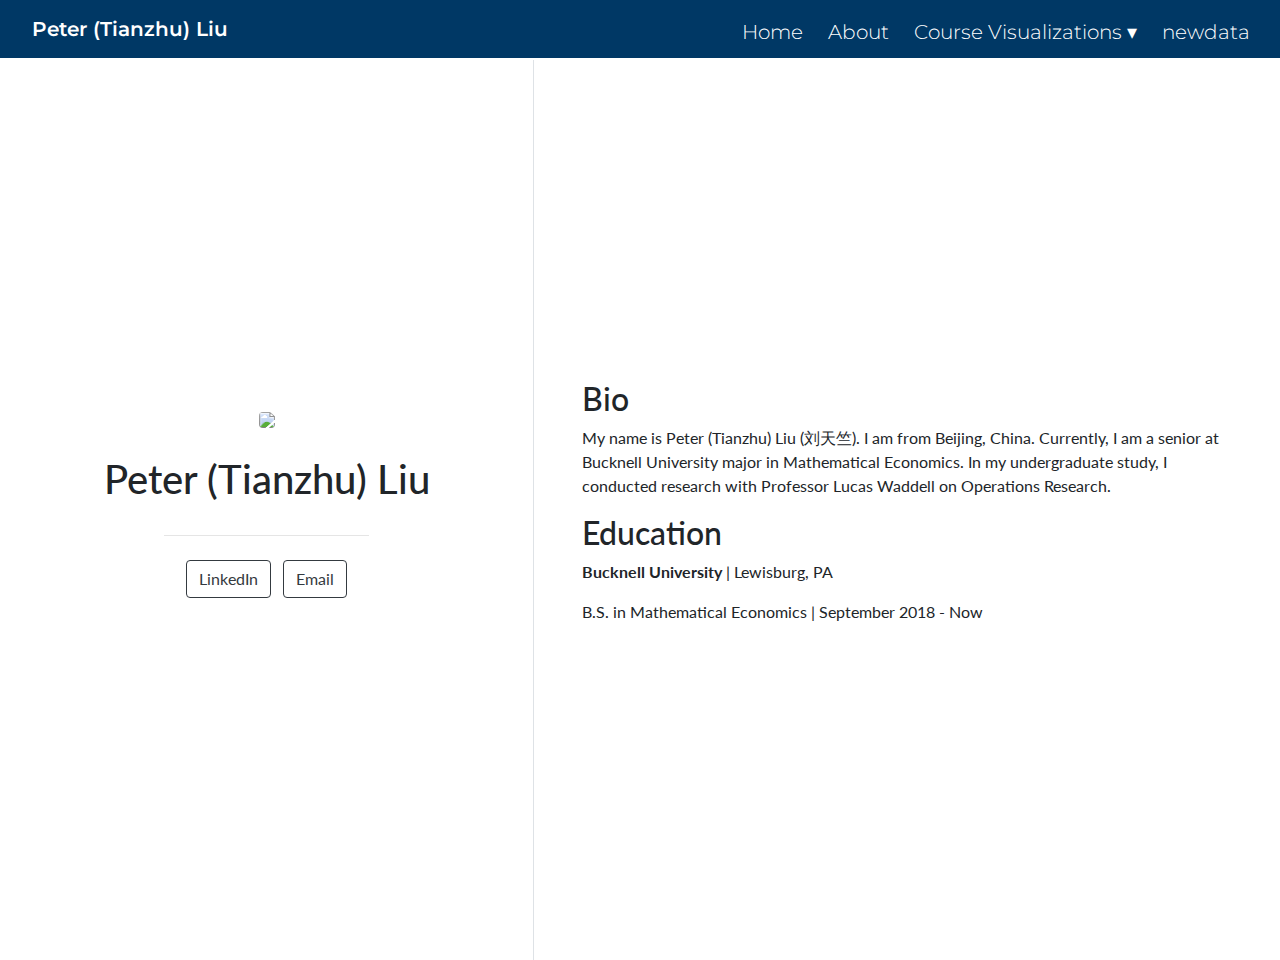
==== index.html @ 4bb6a963 "initial commit" ====
<!doctype html>
<html lang="en">
  <head>
    <!-- Required meta tags -->
    <meta charset="utf-8">
    <meta name="viewport" content="width=device-width, initial-scale=1, shrink-to-fit=no">

    <!-- Bootstrap CSS -->
    <link rel="stylesheet" href="https://stackpath.bootstrapcdn.com/bootstrap/4.5.0/css/bootstrap.min.css">

    <link href="https://fonts.googleapis.com/css2?family=Roboto+Slab&display=swap" rel="stylesheet">
    <style type="text/css">body {font-family: 'Roboto Slab', serif;}</style>

    <title>Peter (Tianzhu) Liu</title>

    
          <!--radix_placeholder_navigation_in_header-->
          <meta name="distill:offset" content=""/>

          <script type="application/javascript">

            window.headroom_prevent_pin = false;

            window.document.addEventListener("DOMContentLoaded", function (event) {

              // initialize headroom for banner
              var header = $('header').get(0);
              var headerHeight = header.offsetHeight;
              var headroom = new Headroom(header, {
                tolerance: 5,
                onPin : function() {
                  if (window.headroom_prevent_pin) {
                    window.headroom_prevent_pin = false;
                    headroom.unpin();
                  }
                }
              });
              headroom.init();
              if(window.location.hash)
                headroom.unpin();
              $(header).addClass('headroom--transition');

              // offset scroll location for banner on hash change
              // (see: https://github.com/WickyNilliams/headroom.js/issues/38)
              window.addEventListener("hashchange", function(event) {
                window.scrollTo(0, window.pageYOffset - (headerHeight + 25));
              });

              // responsive menu
              $('.distill-site-header').each(function(i, val) {
                var topnav = $(this);
                var toggle = topnav.find('.nav-toggle');
                toggle.on('click', function() {
                  topnav.toggleClass('responsive');
                });
              });

              // nav dropdowns
              $('.nav-dropbtn').click(function(e) {
                $(this).next('.nav-dropdown-content').toggleClass('nav-dropdown-active');
                $(this).parent().siblings('.nav-dropdown')
                   .children('.nav-dropdown-content').removeClass('nav-dropdown-active');
              });
              $("body").click(function(e){
                $('.nav-dropdown-content').removeClass('nav-dropdown-active');
              });
              $(".nav-dropdown").click(function(e){
                e.stopPropagation();
              });
            });
          </script>

          <style type="text/css">

          /* Theme (user-documented overrideables for nav appearance) */

          .distill-site-nav {
            color: rgba(255, 255, 255, 0.8);
            background-color: #0F2E3D;
            font-size: 15px;
            font-weight: 300;
          }

          .distill-site-nav a {
            color: inherit;
            text-decoration: none;
          }

          .distill-site-nav a:hover {
            color: white;
          }

          @media print {
            .distill-site-nav {
              display: none;
            }
          }

          .distill-site-header {

          }

          .distill-site-footer {

          }


          /* Site Header */

          .distill-site-header {
            width: 100%;
            box-sizing: border-box;
            z-index: 3;
          }

          .distill-site-header .nav-left {
            display: inline-block;
            margin-left: 8px;
          }

          @media screen and (max-width: 768px) {
            .distill-site-header .nav-left {
              margin-left: 0;
            }
          }


          .distill-site-header .nav-right {
            float: right;
            margin-right: 8px;
          }

          .distill-site-header a,
          .distill-site-header .title {
            display: inline-block;
            text-align: center;
            padding: 14px 10px 14px 10px;
          }

          .distill-site-header .title {
            font-size: 18px;
            min-width: 150px;
          }

          .distill-site-header .logo {
            padding: 0;
          }

          .distill-site-header .logo img {
            display: none;
            max-height: 20px;
            width: auto;
            margin-bottom: -4px;
          }

          .distill-site-header .nav-image img {
            max-height: 18px;
            width: auto;
            display: inline-block;
            margin-bottom: -3px;
          }



          @media screen and (min-width: 1000px) {
            .distill-site-header .logo img {
              display: inline-block;
            }
            .distill-site-header .nav-left {
              margin-left: 20px;
            }
            .distill-site-header .nav-right {
              margin-right: 20px;
            }
            .distill-site-header .title {
              padding-left: 12px;
            }
          }


          .distill-site-header .nav-toggle {
            display: none;
          }

          .nav-dropdown {
            display: inline-block;
            position: relative;
          }

          .nav-dropdown .nav-dropbtn {
            border: none;
            outline: none;
            color: rgba(255, 255, 255, 0.8);
            padding: 16px 10px;
            background-color: transparent;
            font-family: inherit;
            font-size: inherit;
            font-weight: inherit;
            margin: 0;
            margin-top: 1px;
            z-index: 2;
          }

          .nav-dropdown-content {
            display: none;
            position: absolute;
            background-color: white;
            min-width: 200px;
            border: 1px solid rgba(0,0,0,0.15);
            border-radius: 4px;
            box-shadow: 0px 8px 16px 0px rgba(0,0,0,0.1);
            z-index: 1;
            margin-top: 2px;
            white-space: nowrap;
            padding-top: 4px;
            padding-bottom: 4px;
          }

          .nav-dropdown-content hr {
            margin-top: 4px;
            margin-bottom: 4px;
            border: none;
            border-bottom: 1px solid rgba(0, 0, 0, 0.1);
          }

          .nav-dropdown-active {
            display: block;
          }

          .nav-dropdown-content a, .nav-dropdown-content .nav-dropdown-header {
            color: black;
            padding: 6px 24px;
            text-decoration: none;
            display: block;
            text-align: left;
          }

          .nav-dropdown-content .nav-dropdown-header {
            display: block;
            padding: 5px 24px;
            padding-bottom: 0;
            text-transform: uppercase;
            font-size: 14px;
            color: #999999;
            white-space: nowrap;
          }

          .nav-dropdown:hover .nav-dropbtn {
            color: white;
          }

          .nav-dropdown-content a:hover {
            background-color: #ddd;
            color: black;
          }

          .nav-right .nav-dropdown-content {
            margin-left: -45%;
            right: 0;
          }

          @media screen and (max-width: 768px) {
            .distill-site-header a, .distill-site-header .nav-dropdown  {display: none;}
            .distill-site-header a.nav-toggle {
              float: right;
              display: block;
            }
            .distill-site-header .title {
              margin-left: 0;
            }
            .distill-site-header .nav-right {
              margin-right: 0;
            }
            .distill-site-header {
              overflow: hidden;
            }
            .nav-right .nav-dropdown-content {
              margin-left: 0;
            }
          }


          @media screen and (max-width: 768px) {
            .distill-site-header.responsive {position: relative; min-height: 500px; }
            .distill-site-header.responsive a.nav-toggle {
              position: absolute;
              right: 0;
              top: 0;
            }
            .distill-site-header.responsive a,
            .distill-site-header.responsive .nav-dropdown {
              display: block;
              text-align: left;
            }
            .distill-site-header.responsive .nav-left,
            .distill-site-header.responsive .nav-right {
              width: 100%;
            }
            .distill-site-header.responsive .nav-dropdown {float: none;}
            .distill-site-header.responsive .nav-dropdown-content {position: relative;}
            .distill-site-header.responsive .nav-dropdown .nav-dropbtn {
              display: block;
              width: 100%;
              text-align: left;
            }
          }

          /* Site Footer */

          .distill-site-footer {
            width: 100%;
            overflow: hidden;
            box-sizing: border-box;
            z-index: 3;
            margin-top: 30px;
            padding-top: 30px;
            padding-bottom: 30px;
            text-align: center;
          }

          /* Headroom */

          d-title {
            padding-top: 6rem;
          }

          @media print {
            d-title {
              padding-top: 4rem;
            }
          }

          .headroom {
            z-index: 1000;
            position: fixed;
            top: 0;
            left: 0;
            right: 0;
          }

          .headroom--transition {
            transition: all .4s ease-in-out;
          }

          .headroom--unpinned {
            top: -100px;
          }

          .headroom--pinned {
            top: 0;
          }

          /* adjust viewport for navbar height */
          /* helps vertically center bootstrap (non-distill) content */
          .min-vh-100 {
            min-height: calc(100vh - 100px) !important;
          }

          </style>

          <script src="site_libs/jquery-3.6.0/jquery-3.6.0.min.js"></script>
          <link href="site_libs/font-awesome-5.1.0/css/all.css" rel="stylesheet"/>
          <link href="site_libs/font-awesome-5.1.0/css/v4-shims.css" rel="stylesheet"/>
          <script src="site_libs/headroom-0.9.4/headroom.min.js"></script>
          <script src="site_libs/autocomplete-0.37.1/autocomplete.min.js"></script>
          <script src="site_libs/fuse-6.4.1/fuse.min.js"></script>

          <script type="application/javascript">

          function getMeta(metaName) {
            var metas = document.getElementsByTagName('meta');
            for (let i = 0; i < metas.length; i++) {
              if (metas[i].getAttribute('name') === metaName) {
                return metas[i].getAttribute('content');
              }
            }
            return '';
          }

          function offsetURL(url) {
            var offset = getMeta('distill:offset');
            return offset ? offset + '/' + url : url;
          }

          function createFuseIndex() {

            // create fuse index
            var options = {
              keys: [
                { name: 'title', weight: 20 },
                { name: 'categories', weight: 15 },
                { name: 'description', weight: 10 },
                { name: 'contents', weight: 5 },
              ],
              ignoreLocation: true,
              threshold: 0
            };
            var fuse = new window.Fuse([], options);

            // fetch the main search.json
            return fetch(offsetURL('search.json'))
              .then(function(response) {
                if (response.status == 200) {
                  return response.json().then(function(json) {
                    // index main articles
                    json.articles.forEach(function(article) {
                      fuse.add(article);
                    });
                    // download collections and index their articles
                    return Promise.all(json.collections.map(function(collection) {
                      return fetch(offsetURL(collection)).then(function(response) {
                        if (response.status === 200) {
                          return response.json().then(function(articles) {
                            articles.forEach(function(article) {
                              fuse.add(article);
                            });
                          })
                        } else {
                          return Promise.reject(
                            new Error('Unexpected status from search index request: ' +
                                      response.status)
                          );
                        }
                      });
                    })).then(function() {
                      return fuse;
                    });
                  });

                } else {
                  return Promise.reject(
                    new Error('Unexpected status from search index request: ' +
                                response.status)
                  );
                }
              });
          }

          window.document.addEventListener("DOMContentLoaded", function (event) {

            // get search element (bail if we don't have one)
            var searchEl = window.document.getElementById('distill-search');
            if (!searchEl)
              return;

            createFuseIndex()
              .then(function(fuse) {

                // make search box visible
                searchEl.classList.remove('hidden');

                // initialize autocomplete
                var options = {
                  autoselect: true,
                  hint: false,
                  minLength: 2,
                };
                window.autocomplete(searchEl, options, [{
                  source: function(query, callback) {
                    const searchOptions = {
                      isCaseSensitive: false,
                      shouldSort: true,
                      minMatchCharLength: 2,
                      limit: 10,
                    };
                    var results = fuse.search(query, searchOptions);
                    callback(results
                      .map(function(result) { return result.item; })
                    );
                  },
                  templates: {
                    suggestion: function(suggestion) {
                      var img = suggestion.preview && Object.keys(suggestion.preview).length > 0
                        ? `<img src="${offsetURL(suggestion.preview)}"</img>`
                        : '';
                      var html = `
                        <div class="search-item">
                          <h3>${suggestion.title}</h3>
                          <div class="search-item-description">
                            ${suggestion.description || ''}
                          </div>
                          <div class="search-item-preview">
                            ${img}
                          </div>
                        </div>
                      `;
                      return html;
                    }
                  }
                }]).on('autocomplete:selected', function(event, suggestion) {
                  window.location.href = offsetURL(suggestion.path);
                });
                // remove inline display style on autocompleter (we want to
                // manage responsive display via css)
                $('.algolia-autocomplete').css("display", "");
              })
              .catch(function(error) {
                console.log(error);
              });

          });

          </script>

          <style type="text/css">

          .nav-search {
            font-size: x-small;
          }

          /* Algolioa Autocomplete */

          .algolia-autocomplete {
            display: inline-block;
            margin-left: 10px;
            vertical-align: sub;
            background-color: white;
            color: black;
            padding: 6px;
            padding-top: 8px;
            padding-bottom: 0;
            border-radius: 6px;
            border: 1px #0F2E3D solid;
            width: 180px;
          }


          @media screen and (max-width: 768px) {
            .distill-site-nav .algolia-autocomplete {
              display: none;
              visibility: hidden;
            }
            .distill-site-nav.responsive .algolia-autocomplete {
              display: inline-block;
              visibility: visible;
            }
            .distill-site-nav.responsive .algolia-autocomplete .aa-dropdown-menu {
              margin-left: 0;
              width: 400px;
              max-height: 400px;
            }
          }

          .algolia-autocomplete .aa-input, .algolia-autocomplete .aa-hint {
            width: 90%;
            outline: none;
            border: none;
          }

          .algolia-autocomplete .aa-hint {
            color: #999;
          }
          .algolia-autocomplete .aa-dropdown-menu {
            width: 550px;
            max-height: 70vh;
            overflow-x: visible;
            overflow-y: scroll;
            padding: 5px;
            margin-top: 3px;
            margin-left: -150px;
            background-color: #fff;
            border-radius: 5px;
            border: 1px solid #999;
            border-top: none;
          }

          .algolia-autocomplete .aa-dropdown-menu .aa-suggestion {
            cursor: pointer;
            padding: 5px 4px;
            border-bottom: 1px solid #eee;
          }

          .algolia-autocomplete .aa-dropdown-menu .aa-suggestion:last-of-type {
            border-bottom: none;
            margin-bottom: 2px;
          }

          .algolia-autocomplete .aa-dropdown-menu .aa-suggestion .search-item {
            overflow: hidden;
            font-size: 0.8em;
            line-height: 1.4em;
          }

          .algolia-autocomplete .aa-dropdown-menu .aa-suggestion .search-item h3 {
            font-size: 1rem;
            margin-block-start: 0;
            margin-block-end: 5px;
          }

          .algolia-autocomplete .aa-dropdown-menu .aa-suggestion .search-item-description {
            display: inline-block;
            overflow: hidden;
            height: 2.8em;
            width: 80%;
            margin-right: 4%;
          }

          .algolia-autocomplete .aa-dropdown-menu .aa-suggestion .search-item-preview {
            display: inline-block;
            width: 15%;
          }

          .algolia-autocomplete .aa-dropdown-menu .aa-suggestion .search-item-preview img {
            height: 3em;
            width: auto;
            display: none;
          }

          .algolia-autocomplete .aa-dropdown-menu .aa-suggestion .search-item-preview img[src] {
            display: initial;
          }

          .algolia-autocomplete .aa-dropdown-menu .aa-suggestion.aa-cursor {
            background-color: #eee;
          }
          .algolia-autocomplete .aa-dropdown-menu .aa-suggestion em {
            font-weight: bold;
            font-style: normal;
          }

          </style>


          <!--/radix_placeholder_navigation_in_header-->
          <!--radix_placeholder_site_in_header-->
          <!--/radix_placeholder_site_in_header-->
          
          <style type="text/css">
          body {
            padding-top: 60px;
          }
          </style>
          <style type="text/css">
          /* base variables */

          /* Edit the CSS properties in this file to create a custom
             Distill theme. Only edit values in the right column
             for each row; values shown are the CSS defaults.
             To return any property to the default,
             you may set its value to: unset
             All rows must end with a semi-colon.                      */

          /* Optional: embed custom fonts here with `@import`          */
          /* This must remain at the top of this file.                 */



          html {
            /*-- Main font sizes --*/
            --title-size:      50px;
            --body-size:       1.06rem;
            --code-size:       14px;
            --aside-size:      12px;
            --fig-cap-size:    13px;
            /*-- Main font colors --*/
            --title-color:     #000000;
            --header-color:    rgba(0, 0, 0, 0.8);
            --body-color:      rgba(0, 0, 0, 0.8);
            --aside-color:     rgba(0, 0, 0, 0.6);
            --fig-cap-color:   rgba(0, 0, 0, 0.6);
            /*-- Specify custom fonts ~~~ must be imported above   --*/
            --heading-font:    sans-serif;
            --mono-font:       monospace;
            --body-font:       sans-serif;
            --navbar-font:     sans-serif;  /* websites + blogs only */
          }

          /*-- ARTICLE METADATA --*/
          d-byline {
            --heading-size:    0.6rem;
            --heading-color:   rgba(0, 0, 0, 0.5);
            --body-size:       0.8rem;
            --body-color:      rgba(0, 0, 0, 0.8);
          }

          /*-- ARTICLE TABLE OF CONTENTS --*/
          .d-contents {
            --heading-size:    18px;
            --contents-size:   13px;
          }

          /*-- ARTICLE APPENDIX --*/
          d-appendix {
            --heading-size:    15px;
            --heading-color:   rgba(0, 0, 0, 0.65);
            --text-size:       0.8em;
            --text-color:      rgba(0, 0, 0, 0.5);
          }

          /*-- WEBSITE HEADER + FOOTER --*/
          /* These properties only apply to Distill sites and blogs  */

          .distill-site-header {
            --title-size:       18px;
            --text-color:       rgba(255, 255, 255, 0.8);
            --text-size:        15px;
            --hover-color:      white;
            --bkgd-color:       #0F2E3D;
          }

          .distill-site-footer {
            --text-color:       rgba(255, 255, 255, 0.8);
            --text-size:        15px;
            --hover-color:      white;
            --bkgd-color:       #0F2E3D;
          }

          /*-- Additional custom styles --*/
          /* Add any additional CSS rules below                      */
          </style>
          <style type="text/css">/* base variables */

          /* Edit the CSS properties in this file to create a custom
             Distill theme. Only edit values in the right column
             for each row; values shown are the CSS defaults.
             To return any property to the default,
             you may set its value to: unset
             All rows must end with a semi-colon.                      */

          /* Optional: embed custom fonts here with `@import`          */
          /* This must remain at the top of this file.                 */
          @import url('https://fonts.googleapis.com/css2?family=Lato');
          @import url('https://fonts.googleapis.com/css2?family=Fira+Mono');
          @import url('https://fonts.googleapis.com/css2?family=Montserrat');

          html {
            /*-- Main font sizes --*/
            --title-size:      50px;
            --body-size:       1.0rem;                     /* edited */
            --code-size:       0.9rem;                     /* edited */
            --aside-size:      12px;
            --fig-cap-size:    13px;
            /*-- Main font colors --*/
            --title-color:     #000000;
            --heading-color:   rgba(0, 0, 0, 0.8);
            --body-color:      #383838;                    /* edited */
            --aside-color:     rgba(0, 0, 0, 0.6);
            --fig-cap-color:   rgba(0, 0, 0, 0.6);
            /*-- Specify custom fonts ~~~ must be imported above   --*/
            --heading-font:    'Lato', sans-serif;         /* edited */
            --mono-font:       'Fira Mono', monospace;     /* edited */
            --body-font:       'Lato', sans-serif;         /* edited */
            --navbar-font:     'Montserrat', sans-serif;   /* edited */
          }

          /*-- ARTICLE METADATA --*/
          d-byline {
            --heading-size:    0.6rem;
            --heading-color:   rgba(0, 0, 0, 0.5);
            --body-size:       0.8rem;
            --body-color:      rgba(0, 0, 0, 0.8);
          }

          /*-- ARTICLE TABLE OF CONTENTS --*/
          .d-contents {
            --heading-size:    18px;
            --contents-size:   13px;
          }

          /*-- ARTICLE APPENDIX --*/
          d-appendix {
            --heading-size:    15px;
            --heading-color:   rgba(0, 0, 0, 0.65);
            --text-size:       0.8em;
            --text-color:      rgba(0, 0, 0, 0.5);
          }

          /*-- WEBSITE HEADER + FOOTER --*/
          /* These properties only apply to Distill sites and blogs  */

          .distill-site-header {
            --title-size:       20px;                      /* edited */
            --text-color:       #FFFFFF;                   /* edited */
            --text-size:        20px;                      /* edited */
            --hover-color:      #E87722;                   /* edited */
            --bkgd-color:       #003865;          /* edited */
          }

          .distill-site-footer {
            --text-color:       rgba(255, 255, 255, 0.8);
            --text-size:        15px;
            --hover-color:      white;
            --bkgd-color:       #0F2E3D;
          }


          /*-- Additional custom styles --*/

          .posts-list .metadata .publishedDate {
              color: rgb(249, 83, 85);
          }

          d-article p code {
            color: #383838;
            background: rgba(249, 83, 85, 0.1);
            font-weight: 400;
            font-size: 0.9em;
          }

          d-article a {
              border-bottom: 2px solid rgba(249, 83, 85, 0.4);
              text-decoration: none;
          }

          .distill-site-header .title {
              font-weight: 600; 
          }

          ul > li::marker {
            color: rgb(249, 83, 85);
          }</style>
          <style type="text/css">
          /* base style */

          /* FONT FAMILIES */

          :root {
            --heading-default: -apple-system, BlinkMacSystemFont, "Segoe UI", Roboto, Oxygen, Ubuntu, Cantarell, "Fira Sans", "Droid Sans", "Helvetica Neue", Arial, sans-serif;
            --mono-default: Consolas, Monaco, 'Andale Mono', 'Ubuntu Mono', monospace;
            --body-default: -apple-system, BlinkMacSystemFont, "Segoe UI", Roboto, Oxygen, Ubuntu, Cantarell, "Fira Sans", "Droid Sans", "Helvetica Neue", Arial, sans-serif;
          }

          body,
          .posts-list .post-preview p,
          .posts-list .description p {
            font-family: var(--body-font), var(--body-default);
          }

          h1, h2, h3, h4, h5, h6,
          .posts-list .post-preview h2,
          .posts-list .description h2 {
            font-family: var(--heading-font), var(--heading-default);
          }

          d-article div.sourceCode code,
          d-article pre code {
            font-family: var(--mono-font), var(--mono-default);
          }


          /*-- TITLE --*/
          d-title h1,
          .posts-list > h1 {
            color: var(--title-color, black);
          }

          d-title h1 {
            font-size: var(--title-size, 50px);
          }

          /*-- HEADERS --*/
          d-article h1,
          d-article h2,
          d-article h3,
          d-article h4,
          d-article h5,
          d-article h6 {
            color: var(--header-color, rgba(0, 0, 0, 0.8));
          }

          /*-- BODY --*/
          d-article > p,  /* only text inside of <p> tags */
          d-article > ul, /* lists */
          d-article > ol {
            color: var(--body-color, rgba(0, 0, 0, 0.8));
            font-size: var(--body-size, 1.06rem);
          }


          /*-- CODE --*/
          d-article div.sourceCode code,
          d-article pre code {
            font-size: var(--code-size, 14px);
          }

          /*-- ASIDE --*/
          d-article aside {
            font-size: var(--aside-size, 12px);
            color: var(--aside-color, rgba(0, 0, 0, 0.6));
          }

          /*-- FIGURE CAPTIONS --*/
          figure .caption,
          figure figcaption,
          .figure .caption {
            font-size: var(--fig-cap-size, 13px);
            color: var(--fig-cap-color, rgba(0, 0, 0, 0.6));
          }

          /*-- METADATA --*/
          d-byline h3 {
            font-size: var(--heading-size, 0.6rem);
            color: var(--heading-color, rgba(0, 0, 0, 0.5));
          }

          d-byline {
            font-size: var(--body-size, 0.8rem);
            color: var(--body-color, rgba(0, 0, 0, 0.8));
          }

          d-byline a,
          d-article d-byline a {
            color: var(--body-color, rgba(0, 0, 0, 0.8));
          }

          /*-- TABLE OF CONTENTS --*/
          .d-contents nav h3 {
            font-size: var(--heading-size, 18px);
          }

          .d-contents nav a {
            font-size: var(--contents-size, 13px);
          }

          /*-- APPENDIX --*/
          d-appendix h3 {
            font-size: var(--heading-size, 15px);
            color: var(--heading-color, rgba(0, 0, 0, 0.65));
          }

          d-appendix {
            font-size: var(--text-size, 0.8em);
            color: var(--text-color, rgba(0, 0, 0, 0.5));
          }

          d-appendix d-footnote-list a.footnote-backlink {
            color: var(--text-color, rgba(0, 0, 0, 0.5));
          }

          /*-- WEBSITE HEADER + FOOTER --*/
          .distill-site-header .title {
            font-size: var(--title-size, 18px);
            font-family: var(--navbar-font), var(--heading-default);
          }

          .distill-site-header a,
          .nav-dropdown .nav-dropbtn {
            font-family: var(--navbar-font), var(--heading-default);
          }

          .nav-dropdown .nav-dropbtn {
            color: var(--text-color, rgba(255, 255, 255, 0.8));
            font-size: var(--text-size, 15px);
          }

          .distill-site-header a:hover,
          .nav-dropdown:hover .nav-dropbtn {
            color: var(--hover-color, white);
          }

          .distill-site-header {
            font-size: var(--text-size, 15px);
            color: var(--text-color, rgba(255, 255, 255, 0.8));
            background-color: var(--bkgd-color, #0F2E3D);
          }

          .distill-site-footer {
            font-size: var(--text-size, 15px);
            color: var(--text-color, rgba(255, 255, 255, 0.8));
            background-color: var(--bkgd-color, #0F2E3D);
          }

          .distill-site-footer a:hover {
            color: var(--hover-color, white);
          }</style>
          <script src="/Library/Frameworks/R.framework/Versions/4.1/Resources/library/rmarkdown/rmd/h/pandoc/header-attrs.js"></script>
    
    
  </head>
  <body>

          <!--radix_placeholder_navigation_before_body-->
          <header class="header header--fixed" role="banner">
          <nav class="distill-site-nav distill-site-header">
          <div class="nav-left">
          <a href="index.html" class="title">Peter (Tianzhu) Liu</a>
          </div>
          <div class="nav-right">
          <a href="index.html">Home</a>
          <a href="about.html">About</a>
          <div class="nav-dropdown">
          <button class="nav-dropbtn">
          Course Visualizations
           
          <span class="down-arrow">&#x25BE;</span>
          </button>
          <div class="nav-dropdown-content">
          <a href="generativearts.html">Generative Arts</a>
          <a href="ggplotextensions.html">ggplot extensions</a>
          <a href="ShinyApp.html">Shiny App</a>
          <a href="Other.html">Miscellaneous</a>
          </div>
          </div>
          <a href="newdata.html">newdata</a>
          <a href="javascript:void(0);" class="nav-toggle">&#9776;</a>
          </div>
          </nav>
          </header>
          <!--/radix_placeholder_navigation_before_body-->
          <!--radix_placeholder_site_before_body-->
          <!--/radix_placeholder_site_before_body-->
    
    <div class="container-fluid d-none d-lg-block d-xl-block">
      <div class="d-flex row flex-row vh-100">
        <div class="d-flex flex-column col-5 align-items-center text-center align-self-center">
          <div class="mx-auto text-center">
            <div class="p-3">
              <img src="main2.png" style="height:15rem" class="rounded">
            </div>
            <div class="p-2">
              <h1>Peter (Tianzhu) Liu</h1>
            </div>
            <hr style="width:60%;"/>
            <div class="p-2">
              <div id="icon-list">
                <ul class="list-inline">
                                    <li class="list-inline-item">
                    <a href=https://linkedin.com/>
                      <button type="button" class="btn btn-outline-dark mb-2">
                        LinkedIn
                      </button>
                    </a>
                  </li>
                                    <li class="list-inline-item">
                    <a href=mailto:tl015@bucknell.com>
                      <button type="button" class="btn btn-outline-dark mb-2">
                        Email
                      </button>
                    </a>
                  </li>
                                  </ul>
              </div>
            </div>
          </div>
        </div>
        <div class="d-flex flex-column vh-100 border-left"></div>
        <div class="d-flex flex-column col px-5 align-items-center align-self-center mh-100" style="overflow-y: scroll;">
          <div class="my-5" id="content">
            <div id="bio" class="section level2">
            <h2>Bio</h2>
            <p>My name is Peter (Tianzhu) Liu (刘天竺). I am from
            Beijing, China. Currently, I am a senior at Bucknell
            University major in Mathematical Economics. In my
            undergraduate study, I conducted research with Professor
            Lucas Waddell on Operations Research.</p>
            </div>
            <div id="education" class="section level2">
            <h2>Education</h2>
            <p><strong>Bucknell University</strong> | Lewisburg, PA</p>
            <p>B.S. in Mathematical Economics | September 2018 - Now</p>
            </div>
          </div>
        </div>
      </div>
    </div>

    <div class="container-flex min-vh-100 d-block d-lg-none d-xl-none">
      <div class="d-flex flex-row justify-content-center">
        <div class="d-flex flex-col">
          <div class="mx-auto">
            <div class="p-3 mt-3 text-center">
              <img src="main2.png" style="height:15rem" class="rounded">
            </div>
            <div class="p-2 text-center">
              <h1>Peter (Tianzhu) Liu</h1>
            </div>
            <hr style="width:60%;"/>

            <div class="row justify-content-center align-items-center">
              <div class="col-8 p-1 text-center">
                <div class="list-group">
                                    <a href=https://linkedin.com/>
                    <button type="button" class="list-group-item list-group-item-action my-1 rounded">
                      LinkedIn
                    </button>
                  </a>
                                    <a href=mailto:tl015@bucknell.com>
                    <button type="button" class="list-group-item list-group-item-action my-1 rounded">
                      Email
                    </button>
                  </a>
                                  </div>
              </div>
            </div>
            <div class="p pt-4 px-5">
              <div id="bio" class="section level2">
              <h2>Bio</h2>
              <p>My name is Peter (Tianzhu) Liu (刘天竺). I am from
              Beijing, China. Currently, I am a senior at Bucknell
              University major in Mathematical Economics. In my
              undergraduate study, I conducted research with Professor
              Lucas Waddell on Operations Research.</p>
              </div>
              <div id="education" class="section level2">
              <h2>Education</h2>
              <p><strong>Bucknell University</strong> | Lewisburg,
              PA</p>
              <p>B.S. in Mathematical Economics | September 2018 -
              Now</p>
              </div>
            </div>
        </div>
      </div>
    </div>

    <!-- Optional JavaScript -->
    <!-- jQuery first, then Popper.js, then Bootstrap JS -->
    <script src="https://code.jquery.com/jquery-3.5.1.slim.min.js" integrity="sha384-DfXdz2htPH0lsSSs5nCTpuj/zy4C+OGpamoFVy38MVBnE+IbbVYUew+OrCXaRkfj" crossorigin="anonymous"></script>
    <script src="https://cdn.jsdelivr.net/npm/popper.js@1.16.0/dist/umd/popper.min.js" integrity="sha384-Q6E9RHvbIyZFJoft+2mJbHaEWldlvI9IOYy5n3zV9zzTtmI3UksdQRVvoxMfooAo" crossorigin="anonymous"></script>
    <script src="https://stackpath.bootstrapcdn.com/bootstrap/4.5.0/js/bootstrap.min.js" integrity="sha384-OgVRvuATP1z7JjHLkuOU7Xw704+h835Lr+6QL9UvYjZE3Ipu6Tp75j7Bh/kR0JKI" crossorigin="anonymous"></script>

      <!--radix_placeholder_site_after_body-->
      <!--/radix_placeholder_site_after_body-->
      <!--radix_placeholder_navigation_after_body-->
      <!--/radix_placeholder_navigation_after_body-->
  
  </body>
</html>
---- site_libs/font-awesome-5.1.0/css/all.css ----
/*!
 * Font Awesome Free 5.1.0 by @fontawesome - https://fontawesome.com
 * License - https://fontawesome.com/license (Icons: CC BY 4.0, Fonts: SIL OFL 1.1, Code: MIT License)
 */
.fa,.fab,.fal,.far,.fas{-moz-osx-font-smoothing:grayscale;-webkit-font-smoothing:antialiased;display:inline-block;font-style:normal;font-variant:normal;text-rendering:auto;line-height:1}.fa-lg{font-size:1.33333em;line-height:.75em;vertical-align:-.0667em}.fa-xs{font-size:.75em}.fa-sm{font-size:.875em}.fa-1x{font-size:1em}.fa-2x{font-size:2em}.fa-3x{font-size:3em}.fa-4x{font-size:4em}.fa-5x{font-size:5em}.fa-6x{font-size:6em}.fa-7x{font-size:7em}.fa-8x{font-size:8em}.fa-9x{font-size:9em}.fa-10x{font-size:10em}.fa-fw{text-align:center;width:1.25em}.fa-ul{list-style-type:none;margin-left:2.5em;padding-left:0}.fa-ul>li{position:relative}.fa-li{left:-2em;position:absolute;text-align:center;width:2em;line-height:inherit}.fa-border{border:.08em solid #eee;border-radius:.1em;padding:.2em .25em .15em}.fa-pull-left{float:left}.fa-pull-right{float:right}.fa.fa-pull-left,.fab.fa-pull-left,.fal.fa-pull-left,.far.fa-pull-left,.fas.fa-pull-left{margin-right:.3em}.fa.fa-pull-right,.fab.fa-pull-right,.fal.fa-pull-right,.far.fa-pull-right,.fas.fa-pull-right{margin-left:.3em}.fa-spin{animation:a 2s infinite linear}.fa-pulse{animation:a 1s infinite steps(8)}@keyframes a{0%{transform:rotate(0deg)}to{transform:rotate(1turn)}}.fa-rotate-90{-ms-filter:"progid:DXImageTransform.Microsoft.BasicImage(rotation=1)";transform:rotate(90deg)}.fa-rotate-180{-ms-filter:"progid:DXImageTransform.Microsoft.BasicImage(rotation=2)";transform:rotate(180deg)}.fa-rotate-270{-ms-filter:"progid:DXImageTransform.Microsoft.BasicImage(rotation=3)";transform:rotate(270deg)}.fa-flip-horizontal{-ms-filter:"progid:DXImageTransform.Microsoft.BasicImage(rotation=0, mirror=1)";transform:scaleX(-1)}.fa-flip-vertical{transform:scaleY(-1)}.fa-flip-horizontal.fa-flip-vertical,.fa-flip-vertical{-ms-filter:"progid:DXImageTransform.Microsoft.BasicImage(rotation=2, mirror=1)"}.fa-flip-horizontal.fa-flip-vertical{transform:scale(-1)}:root .fa-flip-horizontal,:root .fa-flip-vertical,:root .fa-rotate-90,:root .fa-rotate-180,:root .fa-rotate-270{-webkit-filter:none;filter:none}.fa-stack{display:inline-block;height:2em;line-height:2em;position:relative;vertical-align:middle;width:2em}.fa-stack-1x,.fa-stack-2x{left:0;position:absolute;text-align:center;width:100%}.fa-stack-1x{line-height:inherit}.fa-stack-2x{font-size:2em}.fa-inverse{color:#fff}.fa-500px:before{content:"\f26e"}.fa-accessible-icon:before{content:"\f368"}.fa-accusoft:before{content:"\f369"}.fa-address-book:before{content:"\f2b9"}.fa-address-card:before{content:"\f2bb"}.fa-adjust:before{content:"\f042"}.fa-adn:before{content:"\f170"}.fa-adversal:before{content:"\f36a"}.fa-affiliatetheme:before{content:"\f36b"}.fa-algolia:before{content:"\f36c"}.fa-align-center:before{content:"\f037"}.fa-align-justify:before{content:"\f039"}.fa-align-left:before{content:"\f036"}.fa-align-right:before{content:"\f038"}.fa-allergies:before{content:"\f461"}.fa-amazon:before{content:"\f270"}.fa-amazon-pay:before{content:"\f42c"}.fa-ambulance:before{content:"\f0f9"}.fa-american-sign-language-interpreting:before{content:"\f2a3"}.fa-amilia:before{content:"\f36d"}.fa-anchor:before{content:"\f13d"}.fa-android:before{content:"\f17b"}.fa-angellist:before{content:"\f209"}.fa-angle-double-down:before{content:"\f103"}.fa-angle-double-left:before{content:"\f100"}.fa-angle-double-right:before{content:"\f101"}.fa-angle-double-up:before{content:"\f102"}.fa-angle-down:before{content:"\f107"}.fa-angle-left:before{content:"\f104"}.fa-angle-right:before{content:"\f105"}.fa-angle-up:before{content:"\f106"}.fa-angry:before{content:"\f556"}.fa-angrycreative:before{content:"\f36e"}.fa-angular:before{content:"\f420"}.fa-app-store:before{content:"\f36f"}.fa-app-store-ios:before{content:"\f370"}.fa-apper:before{content:"\f371"}.fa-apple:before{content:"\f179"}.fa-apple-pay:before{content:"\f415"}.fa-archive:before{content:"\f187"}.fa-archway:before{content:"\f557"}.fa-arrow-alt-circle-down:before{content:"\f358"}.fa-arrow-alt-circle-left:before{content:"\f359"}.fa-arrow-alt-circle-right:before{content:"\f35a"}.fa-arrow-alt-circle-up:before{content:"\f35b"}.fa-arrow-circle-down:before{content:"\f0ab"}.fa-arrow-circle-left:before{content:"\f0a8"}.fa-arrow-circle-right:before{content:"\f0a9"}.fa-arrow-circle-up:before{content:"\f0aa"}.fa-arrow-down:before{content:"\f063"}.fa-arrow-left:before{content:"\f060"}.fa-arrow-right:before{content:"\f061"}.fa-arrow-up:before{content:"\f062"}.fa-arrows-alt:before{content:"\f0b2"}.fa-arrows-alt-h:before{content:"\f337"}.fa-arrows-alt-v:before{content:"\f338"}.fa-assistive-listening-systems:before{content:"\f2a2"}.fa-asterisk:before{content:"\f069"}.fa-asymmetrik:before{content:"\f372"}.fa-at:before{content:"\f1fa"}.fa-atlas:before{content:"\f558"}.fa-audible:before{content:"\f373"}.fa-audio-description:before{content:"\f29e"}.fa-autoprefixer:before{content:"\f41c"}.fa-avianex:before{content:"\f374"}.fa-aviato:before{content:"\f421"}.fa-award:before{content:"\f559"}.fa-aws:before{content:"\f375"}.fa-backspace:before{content:"\f55a"}.fa-backward:before{content:"\f04a"}.fa-balance-scale:before{content:"\f24e"}.fa-ban:before{content:"\f05e"}.fa-band-aid:before{content:"\f462"}.fa-bandcamp:before{content:"\f2d5"}.fa-barcode:before{content:"\f02a"}.fa-bars:before{content:"\f0c9"}.fa-baseball-ball:before{content:"\f433"}.fa-basketball-ball:before{content:"\f434"}.fa-bath:before{content:"\f2cd"}.fa-battery-empty:before{content:"\f244"}.fa-battery-full:before{content:"\f240"}.fa-battery-half:before{content:"\f242"}.fa-battery-quarter:before{content:"\f243"}.fa-battery-three-quarters:before{content:"\f241"}.fa-bed:before{content:"\f236"}.fa-beer:before{content:"\f0fc"}.fa-behance:before{content:"\f1b4"}.fa-behance-square:before{content:"\f1b5"}.fa-bell:before{content:"\f0f3"}.fa-bell-slash:before{content:"\f1f6"}.fa-bezier-curve:before{content:"\f55b"}.fa-bicycle:before{content:"\f206"}.fa-bimobject:before{content:"\f378"}.fa-binoculars:before{content:"\f1e5"}.fa-birthday-cake:before{content:"\f1fd"}.fa-bitbucket:before{content:"\f171"}.fa-bitcoin:before{content:"\f379"}.fa-bity:before{content:"\f37a"}.fa-black-tie:before{content:"\f27e"}.fa-blackberry:before{content:"\f37b"}.fa-blender:before{content:"\f517"}.fa-blind:before{content:"\f29d"}.fa-blogger:before{content:"\f37c"}.fa-blogger-b:before{content:"\f37d"}.fa-bluetooth:before{content:"\f293"}.fa-bluetooth-b:before{content:"\f294"}.fa-bold:before{content:"\f032"}.fa-bolt:before{content:"\f0e7"}.fa-bomb:before{content:"\f1e2"}.fa-bong:before{content:"\f55c"}.fa-book:before{content:"\f02d"}.fa-book-open:before{content:"\f518"}.fa-bookmark:before{content:"\f02e"}.fa-bowling-ball:before{content:"\f436"}.fa-box:before{content:"\f466"}.fa-box-open:before{content:"\f49e"}.fa-boxes:before{content:"\f468"}.fa-braille:before{content:"\f2a1"}.fa-briefcase:before{content:"\f0b1"}.fa-briefcase-medical:before{content:"\f469"}.fa-broadcast-tower:before{content:"\f519"}.fa-broom:before{content:"\f51a"}.fa-brush:before{content:"\f55d"}.fa-btc:before{content:"\f15a"}.fa-bug:before{content:"\f188"}.fa-building:before{content:"\f1ad"}.fa-bullhorn:before{content:"\f0a1"}.fa-bullseye:before{content:"\f140"}.fa-burn:before{content:"\f46a"}.fa-buromobelexperte:before{content:"\f37f"}.fa-bus:before{content:"\f207"}.fa-bus-alt:before{content:"\f55e"}.fa-buysellads:before{content:"\f20d"}.fa-calculator:before{content:"\f1ec"}.fa-calendar:before{content:"\f133"}.fa-calendar-alt:before{content:"\f073"}.fa-calendar-check:before{content:"\f274"}.fa-calendar-minus:before{content:"\f272"}.fa-calendar-plus:before{content:"\f271"}.fa-calendar-times:before{content:"\f273"}.fa-camera:before{content:"\f030"}.fa-camera-retro:before{content:"\f083"}.fa-cannabis:before{content:"\f55f"}.fa-capsules:before{content:"\f46b"}.fa-car:before{content:"\f1b9"}.fa-caret-down:before{content:"\f0d7"}.fa-caret-left:before{content:"\f0d9"}.fa-caret-right:before{content:"\f0da"}.fa-caret-square-down:before{content:"\f150"}.fa-caret-square-left:before{content:"\f191"}.fa-caret-square-right:before{content:"\f152"}.fa-caret-square-up:before{content:"\f151"}.fa-caret-up:before{content:"\f0d8"}.fa-cart-arrow-down:before{content:"\f218"}.fa-cart-plus:before{content:"\f217"}.fa-cc-amazon-pay:before{content:"\f42d"}.fa-cc-amex:before{content:"\f1f3"}.fa-cc-apple-pay:before{content:"\f416"}.fa-cc-diners-club:before{content:"\f24c"}.fa-cc-discover:before{content:"\f1f2"}.fa-cc-jcb:before{content:"\f24b"}.fa-cc-mastercard:before{content:"\f1f1"}.fa-cc-paypal:before{content:"\f1f4"}.fa-cc-stripe:before{content:"\f1f5"}.fa-cc-visa:before{content:"\f1f0"}.fa-centercode:before{content:"\f380"}.fa-certificate:before{content:"\f0a3"}.fa-chalkboard:before{content:"\f51b"}.fa-chalkboard-teacher:before{content:"\f51c"}.fa-chart-area:before{content:"\f1fe"}.fa-chart-bar:before{content:"\f080"}.fa-chart-line:before{content:"\f201"}.fa-chart-pie:before{content:"\f200"}.fa-check:before{content:"\f00c"}.fa-check-circle:before{content:"\f058"}.fa-check-double:before{content:"\f560"}.fa-check-square:before{content:"\f14a"}.fa-chess:before{content:"\f439"}.fa-chess-bishop:before{content:"\f43a"}.fa-chess-board:before{content:"\f43c"}.fa-chess-king:before{content:"\f43f"}.fa-chess-knight:before{content:"\f441"}.fa-chess-pawn:before{content:"\f443"}.fa-chess-queen:before{content:"\f445"}.fa-chess-rook:before{content:"\f447"}.fa-chevron-circle-down:before{content:"\f13a"}.fa-chevron-circle-left:before{content:"\f137"}.fa-chevron-circle-right:before{content:"\f138"}.fa-chevron-circle-up:before{content:"\f139"}.fa-chevron-down:before{content:"\f078"}.fa-chevron-left:before{content:"\f053"}.fa-chevron-right:before{content:"\f054"}.fa-chevron-up:before{content:"\f077"}.fa-child:before{content:"\f1ae"}.fa-chrome:before{content:"\f268"}.fa-church:before{content:"\f51d"}.fa-circle:before{content:"\f111"}.fa-circle-notch:before{content:"\f1ce"}.fa-clipboard:before{content:"\f328"}.fa-clipboard-check:before{content:"\f46c"}.fa-clipboard-list:before{content:"\f46d"}.fa-clock:before{content:"\f017"}.fa-clone:before{content:"\f24d"}.fa-closed-captioning:before{content:"\f20a"}.fa-cloud:before{content:"\f0c2"}.fa-cloud-download-alt:before{content:"\f381"}.fa-cloud-upload-alt:before{content:"\f382"}.fa-cloudscale:before{content:"\f383"}.fa-cloudsmith:before{content:"\f384"}.fa-cloudversify:before{content:"\f385"}.fa-cocktail:before{content:"\f561"}.fa-code:before{content:"\f121"}.fa-code-branch:before{content:"\f126"}.fa-codepen:before{content:"\f1cb"}.fa-codiepie:before{content:"\f284"}.fa-coffee:before{content:"\f0f4"}.fa-cog:before{content:"\f013"}.fa-cogs:before{content:"\f085"}.fa-coins:before{content:"\f51e"}.fa-columns:before{content:"\f0db"}.fa-comment:before{content:"\f075"}.fa-comment-alt:before{content:"\f27a"}.fa-comment-dots:before{content:"\f4ad"}.fa-comment-slash:before{content:"\f4b3"}.fa-comments:before{content:"\f086"}.fa-compact-disc:before{content:"\f51f"}.fa-compass:before{content:"\f14e"}.fa-compress:before{content:"\f066"}.fa-concierge-bell:before{content:"\f562"}.fa-connectdevelop:before{content:"\f20e"}.fa-contao:before{content:"\f26d"}.fa-cookie:before{content:"\f563"}.fa-cookie-bite:before{content:"\f564"}.fa-copy:before{content:"\f0c5"}.fa-copyright:before{content:"\f1f9"}.fa-couch:before{content:"\f4b8"}.fa-cpanel:before{content:"\f388"}.fa-creative-commons:before{content:"\f25e"}.fa-creative-commons-by:before{content:"\f4e7"}.fa-creative-commons-nc:before{content:"\f4e8"}.fa-creative-commons-nc-eu:before{content:"\f4e9"}.fa-creative-commons-nc-jp:before{content:"\f4ea"}.fa-creative-commons-nd:before{content:"\f4eb"}.fa-creative-commons-pd:before{content:"\f4ec"}.fa-creative-commons-pd-alt:before{content:"\f4ed"}.fa-creative-commons-remix:before{content:"\f4ee"}.fa-creative-commons-sa:before{content:"\f4ef"}.fa-creative-commons-sampling:before{content:"\f4f0"}.fa-creative-commons-sampling-plus:before{content:"\f4f1"}.fa-creative-commons-share:before{content:"\f4f2"}.fa-credit-card:before{content:"\f09d"}.fa-crop:before{content:"\f125"}.fa-crop-alt:before{content:"\f565"}.fa-crosshairs:before{content:"\f05b"}.fa-crow:before{content:"\f520"}.fa-crown:before{content:"\f521"}.fa-css3:before{content:"\f13c"}.fa-css3-alt:before{content:"\f38b"}.fa-cube:before{content:"\f1b2"}.fa-cubes:before{content:"\f1b3"}.fa-cut:before{content:"\f0c4"}.fa-cuttlefish:before{content:"\f38c"}.fa-d-and-d:before{content:"\f38d"}.fa-dashcube:before{content:"\f210"}.fa-database:before{content:"\f1c0"}.fa-deaf:before{content:"\f2a4"}.fa-delicious:before{content:"\f1a5"}.fa-deploydog:before{content:"\f38e"}.fa-deskpro:before{content:"\f38f"}.fa-desktop:before{content:"\f108"}.fa-deviantart:before{content:"\f1bd"}.fa-diagnoses:before{content:"\f470"}.fa-dice:before{content:"\f522"}.fa-dice-five:before{content:"\f523"}.fa-dice-four:before{content:"\f524"}.fa-dice-one:before{content:"\f525"}.fa-dice-six:before{content:"\f526"}.fa-dice-three:before{content:"\f527"}.fa-dice-two:before{content:"\f528"}.fa-digg:before{content:"\f1a6"}.fa-digital-ocean:before{content:"\f391"}.fa-digital-tachograph:before{content:"\f566"}.fa-discord:before{content:"\f392"}.fa-discourse:before{content:"\f393"}.fa-divide:before{content:"\f529"}.fa-dizzy:before{content:"\f567"}.fa-dna:before{content:"\f471"}.fa-dochub:before{content:"\f394"}.fa-docker:before{content:"\f395"}.fa-dollar-sign:before{content:"\f155"}.fa-dolly:before{content:"\f472"}.fa-dolly-flatbed:before{content:"\f474"}.fa-donate:before{content:"\f4b9"}.fa-door-closed:before{content:"\f52a"}.fa-door-open:before{content:"\f52b"}.fa-dot-circle:before{content:"\f192"}.fa-dove:before{content:"\f4ba"}.fa-download:before{content:"\f019"}.fa-draft2digital:before{content:"\f396"}.fa-drafting-compass:before{content:"\f568"}.fa-dribbble:before{content:"\f17d"}.fa-dribbble-square:before{content:"\f397"}.fa-dropbox:before{content:"\f16b"}.fa-drum:before{content:"\f569"}.fa-drum-steelpan:before{content:"\f56a"}.fa-drupal:before{content:"\f1a9"}.fa-dumbbell:before{content:"\f44b"}.fa-dyalog:before{content:"\f399"}.fa-earlybirds:before{content:"\f39a"}.fa-ebay:before{content:"\f4f4"}.fa-edge:before{content:"\f282"}.fa-edit:before{content:"\f044"}.fa-eject:before{content:"\f052"}.fa-elementor:before{content:"\f430"}.fa-ellipsis-h:before{content:"\f141"}.fa-ellipsis-v:before{content:"\f142"}.fa-ember:before{content:"\f423"}.fa-empire:before{content:"\f1d1"}.fa-envelope:before{content:"\f0e0"}.fa-envelope-open:before{content:"\f2b6"}.fa-envelope-square:before{content:"\f199"}.fa-envira:before{content:"\f299"}.fa-equals:before{content:"\f52c"}.fa-eraser:before{content:"\f12d"}.fa-erlang:before{content:"\f39d"}.fa-ethereum:before{content:"\f42e"}.fa-etsy:before{content:"\f2d7"}.fa-euro-sign:before{content:"\f153"}.fa-exchange-alt:before{content:"\f362"}.fa-exclamation:before{content:"\f12a"}.fa-exclamation-circle:before{content:"\f06a"}.fa-exclamation-triangle:before{content:"\f071"}.fa-expand:before{content:"\f065"}.fa-expand-arrows-alt:before{content:"\f31e"}.fa-expeditedssl:before{content:"\f23e"}.fa-external-link-alt:before{content:"\f35d"}.fa-external-link-square-alt:before{content:"\f360"}.fa-eye:before{content:"\f06e"}.fa-eye-dropper:before{content:"\f1fb"}.fa-eye-slash:before{content:"\f070"}.fa-facebook:before{content:"\f09a"}.fa-facebook-f:before{content:"\f39e"}.fa-facebook-messenger:before{content:"\f39f"}.fa-facebook-square:before{content:"\f082"}.fa-fast-backward:before{content:"\f049"}.fa-fast-forward:before{content:"\f050"}.fa-fax:before{content:"\f1ac"}.fa-feather:before{content:"\f52d"}.fa-feather-alt:before{content:"\f56b"}.fa-female:before{content:"\f182"}.fa-fighter-jet:before{content:"\f0fb"}.fa-file:before{content:"\f15b"}.fa-file-alt:before{content:"\f15c"}.fa-file-archive:before{content:"\f1c6"}.fa-file-audio:before{content:"\f1c7"}.fa-file-code:before{content:"\f1c9"}.fa-file-contract:before{content:"\f56c"}.fa-file-download:before{content:"\f56d"}.fa-file-excel:before{content:"\f1c3"}.fa-file-export:before{content:"\f56e"}.fa-file-image:before{content:"\f1c5"}.fa-file-import:before{content:"\f56f"}.fa-file-invoice:before{content:"\f570"}.fa-file-invoice-dollar:before{content:"\f571"}.fa-file-medical:before{content:"\f477"}.fa-file-medical-alt:before{content:"\f478"}.fa-file-pdf:before{content:"\f1c1"}.fa-file-powerpoint:before{content:"\f1c4"}.fa-file-prescription:before{content:"\f572"}.fa-file-signature:before{content:"\f573"}.fa-file-upload:before{content:"\f574"}.fa-file-video:before{content:"\f1c8"}.fa-file-word:before{content:"\f1c2"}.fa-fill:before{content:"\f575"}.fa-fill-drip:before{content:"\f576"}.fa-film:before{content:"\f008"}.fa-filter:before{content:"\f0b0"}.fa-fingerprint:before{content:"\f577"}.fa-fire:before{content:"\f06d"}.fa-fire-extinguisher:before{content:"\f134"}.fa-firefox:before{content:"\f269"}.fa-first-aid:before{content:"\f479"}.fa-first-order:before{content:"\f2b0"}.fa-first-order-alt:before{content:"\f50a"}.fa-firstdraft:before{content:"\f3a1"}.fa-fish:before{content:"\f578"}.fa-flag:before{content:"\f024"}.fa-flag-checkered:before{content:"\f11e"}.fa-flask:before{content:"\f0c3"}.fa-flickr:before{content:"\f16e"}.fa-flipboard:before{content:"\f44d"}.fa-flushed:before{content:"\f579"}.fa-fly:before{content:"\f417"}.fa-folder:before{content:"\f07b"}.fa-folder-open:before{content:"\f07c"}.fa-font:before{content:"\f031"}.fa-font-awesome:before{content:"\f2b4"}.fa-font-awesome-alt:before{content:"\f35c"}.fa-font-awesome-flag:before{content:"\f425"}.fa-font-awesome-logo-full:before{content:"\f4e6"}.fa-fonticons:before{content:"\f280"}.fa-fonticons-fi:before{content:"\f3a2"}.fa-football-ball:before{content:"\f44e"}.fa-fort-awesome:before{content:"\f286"}.fa-fort-awesome-alt:before{content:"\f3a3"}.fa-forumbee:before{content:"\f211"}.fa-forward:before{content:"\f04e"}.fa-foursquare:before{content:"\f180"}.fa-free-code-camp:before{content:"\f2c5"}.fa-freebsd:before{content:"\f3a4"}.fa-frog:before{content:"\f52e"}.fa-frown:before{content:"\f119"}.fa-frown-open:before{content:"\f57a"}.fa-fulcrum:before{content:"\f50b"}.fa-futbol:before{content:"\f1e3"}.fa-galactic-republic:before{content:"\f50c"}.fa-galactic-senate:before{content:"\f50d"}.fa-gamepad:before{content:"\f11b"}.fa-gas-pump:before{content:"\f52f"}.fa-gavel:before{content:"\f0e3"}.fa-gem:before{content:"\f3a5"}.fa-genderless:before{content:"\f22d"}.fa-get-pocket:before{content:"\f265"}.fa-gg:before{content:"\f260"}.fa-gg-circle:before{content:"\f261"}.fa-gift:before{content:"\f06b"}.fa-git:before{content:"\f1d3"}.fa-git-square:before{content:"\f1d2"}.fa-github:before{content:"\f09b"}.fa-github-alt:before{content:"\f113"}.fa-github-square:before{content:"\f092"}.fa-gitkraken:before{content:"\f3a6"}.fa-gitlab:before{content:"\f296"}.fa-gitter:before{content:"\f426"}.fa-glass-martini:before{content:"\f000"}.fa-glass-martini-alt:before{content:"\f57b"}.fa-glasses:before{content:"\f530"}.fa-glide:before{content:"\f2a5"}.fa-glide-g:before{content:"\f2a6"}.fa-globe:before{content:"\f0ac"}.fa-globe-africa:before{content:"\f57c"}.fa-globe-americas:before{content:"\f57d"}.fa-globe-asia:before{content:"\f57e"}.fa-gofore:before{content:"\f3a7"}.fa-golf-ball:before{content:"\f450"}.fa-goodreads:before{content:"\f3a8"}.fa-goodreads-g:before{content:"\f3a9"}.fa-google:before{content:"\f1a0"}.fa-google-drive:before{content:"\f3aa"}.fa-google-play:before{content:"\f3ab"}.fa-google-plus:before{content:"\f2b3"}.fa-google-plus-g:before{content:"\f0d5"}.fa-google-plus-square:before{content:"\f0d4"}.fa-google-wallet:before{content:"\f1ee"}.fa-graduation-cap:before{content:"\f19d"}.fa-gratipay:before{content:"\f184"}.fa-grav:before{content:"\f2d6"}.fa-greater-than:before{content:"\f531"}.fa-greater-than-equal:before{content:"\f532"}.fa-grimace:before{content:"\f57f"}.fa-grin:before{content:"\f580"}.fa-grin-alt:before{content:"\f581"}.fa-grin-beam:before{content:"\f582"}.fa-grin-beam-sweat:before{content:"\f583"}.fa-grin-hearts:before{content:"\f584"}.fa-grin-squint:before{content:"\f585"}.fa-grin-squint-tears:before{content:"\f586"}.fa-grin-stars:before{content:"\f587"}.fa-grin-tears:before{content:"\f588"}.fa-grin-tongue:before{content:"\f589"}.fa-grin-tongue-squint:before{content:"\f58a"}.fa-grin-tongue-wink:before{content:"\f58b"}.fa-grin-wink:before{content:"\f58c"}.fa-grip-horizontal:before{content:"\f58d"}.fa-grip-vertical:before{content:"\f58e"}.fa-gripfire:before{content:"\f3ac"}.fa-grunt:before{content:"\f3ad"}.fa-gulp:before{content:"\f3ae"}.fa-h-square:before{content:"\f0fd"}.fa-hacker-news:before{content:"\f1d4"}.fa-hacker-news-square:before{content:"\f3af"}.fa-hand-holding:before{content:"\f4bd"}.fa-hand-holding-heart:before{content:"\f4be"}.fa-hand-holding-usd:before{content:"\f4c0"}.fa-hand-lizard:before{content:"\f258"}.fa-hand-paper:before{content:"\f256"}.fa-hand-peace:before{content:"\f25b"}.fa-hand-point-down:before{content:"\f0a7"}.fa-hand-point-left:before{content:"\f0a5"}.fa-hand-point-right:before{content:"\f0a4"}.fa-hand-point-up:before{content:"\f0a6"}.fa-hand-pointer:before{content:"\f25a"}.fa-hand-rock:before{content:"\f255"}.fa-hand-scissors:before{content:"\f257"}.fa-hand-spock:before{content:"\f259"}.fa-hands:before{content:"\f4c2"}.fa-hands-helping:before{content:"\f4c4"}.fa-handshake:before{content:"\f2b5"}.fa-hashtag:before{content:"\f292"}.fa-hdd:before{content:"\f0a0"}.fa-heading:before{content:"\f1dc"}.fa-headphones:before{content:"\f025"}.fa-headphones-alt:before{content:"\f58f"}.fa-headset:before{content:"\f590"}.fa-heart:before{content:"\f004"}.fa-heartbeat:before{content:"\f21e"}.fa-helicopter:before{content:"\f533"}.fa-highlighter:before{content:"\f591"}.fa-hips:before{content:"\f452"}.fa-hire-a-helper:before{content:"\f3b0"}.fa-history:before{content:"\f1da"}.fa-hockey-puck:before{content:"\f453"}.fa-home:before{content:"\f015"}.fa-hooli:before{content:"\f427"}.fa-hornbill:before{content:"\f592"}.fa-hospital:before{content:"\f0f8"}.fa-hospital-alt:before{content:"\f47d"}.fa-hospital-symbol:before{content:"\f47e"}.fa-hot-tub:before{content:"\f593"}.fa-hotel:before{content:"\f594"}.fa-hotjar:before{content:"\f3b1"}.fa-hourglass:before{content:"\f254"}.fa-hourglass-end:before{content:"\f253"}.fa-hourglass-half:before{content:"\f252"}.fa-hourglass-start:before{content:"\f251"}.fa-houzz:before{content:"\f27c"}.fa-html5:before{content:"\f13b"}.fa-hubspot:before{content:"\f3b2"}.fa-i-cursor:before{content:"\f246"}.fa-id-badge:before{content:"\f2c1"}.fa-id-card:before{content:"\f2c2"}.fa-id-card-alt:before{content:"\f47f"}.fa-image:before{content:"\f03e"}.fa-images:before{content:"\f302"}.fa-imdb:before{content:"\f2d8"}.fa-inbox:before{content:"\f01c"}.fa-indent:before{content:"\f03c"}.fa-industry:before{content:"\f275"}.fa-infinity:before{content:"\f534"}.fa-info:before{content:"\f129"}.fa-info-circle:before{content:"\f05a"}.fa-instagram:before{content:"\f16d"}.fa-internet-explorer:before{content:"\f26b"}.fa-ioxhost:before{content:"\f208"}.fa-italic:before{content:"\f033"}.fa-itunes:before{content:"\f3b4"}.fa-itunes-note:before{content:"\f3b5"}.fa-java:before{content:"\f4e4"}.fa-jedi-order:before{content:"\f50e"}.fa-jenkins:before{content:"\f3b6"}.fa-joget:before{content:"\f3b7"}.fa-joint:before{content:"\f595"}.fa-joomla:before{content:"\f1aa"}.fa-js:before{content:"\f3b8"}.fa-js-square:before{content:"\f3b9"}.fa-jsfiddle:before{content:"\f1cc"}.fa-key:before{content:"\f084"}.fa-keybase:before{content:"\f4f5"}.fa-keyboard:before{content:"\f11c"}.fa-keycdn:before{content:"\f3ba"}.fa-kickstarter:before{content:"\f3bb"}.fa-kickstarter-k:before{content:"\f3bc"}.fa-kiss:before{content:"\f596"}.fa-kiss-beam:before{content:"\f597"}.fa-kiss-wink-heart:before{content:"\f598"}.fa-kiwi-bird:before{content:"\f535"}.fa-korvue:before{content:"\f42f"}.fa-language:before{content:"\f1ab"}.fa-laptop:before{content:"\f109"}.fa-laravel:before{content:"\f3bd"}.fa-lastfm:before{content:"\f202"}.fa-lastfm-square:before{content:"\f203"}.fa-laugh:before{content:"\f599"}.fa-laugh-beam:before{content:"\f59a"}.fa-laugh-squint:before{content:"\f59b"}.fa-laugh-wink:before{content:"\f59c"}.fa-leaf:before{content:"\f06c"}.fa-leanpub:before{content:"\f212"}.fa-lemon:before{content:"\f094"}.fa-less:before{content:"\f41d"}.fa-less-than:before{content:"\f536"}.fa-less-than-equal:before{content:"\f537"}.fa-level-down-alt:before{content:"\f3be"}.fa-level-up-alt:before{content:"\f3bf"}.fa-life-ring:before{content:"\f1cd"}.fa-lightbulb:before{content:"\f0eb"}.fa-line:before{content:"\f3c0"}.fa-link:before{content:"\f0c1"}.fa-linkedin:before{content:"\f08c"}.fa-linkedin-in:before{content:"\f0e1"}.fa-linode:before{content:"\f2b8"}.fa-linux:before{content:"\f17c"}.fa-lira-sign:before{content:"\f195"}.fa-list:before{content:"\f03a"}.fa-list-alt:before{content:"\f022"}.fa-list-ol:before{content:"\f0cb"}.fa-list-ul:before{content:"\f0ca"}.fa-location-arrow:before{content:"\f124"}.fa-lock:before{content:"\f023"}.fa-lock-open:before{content:"\f3c1"}.fa-long-arrow-alt-down:before{content:"\f309"}.fa-long-arrow-alt-left:before{content:"\f30a"}.fa-long-arrow-alt-right:before{content:"\f30b"}.fa-long-arrow-alt-up:before{content:"\f30c"}.fa-low-vision:before{content:"\f2a8"}.fa-luggage-cart:before{content:"\f59d"}.fa-lyft:before{content:"\f3c3"}.fa-magento:before{content:"\f3c4"}.fa-magic:before{content:"\f0d0"}.fa-magnet:before{content:"\f076"}.fa-mailchimp:before{content:"\f59e"}.fa-male:before{content:"\f183"}.fa-mandalorian:before{content:"\f50f"}.fa-map:before{content:"\f279"}.fa-map-marked:before{content:"\f59f"}.fa-map-marked-alt:before{content:"\f5a0"}.fa-map-marker:before{content:"\f041"}.fa-map-marker-alt:before{content:"\f3c5"}.fa-map-pin:before{content:"\f276"}.fa-map-signs:before{content:"\f277"}.fa-marker:before{content:"\f5a1"}.fa-mars:before{content:"\f222"}.fa-mars-double:before{content:"\f227"}.fa-mars-stroke:before{content:"\f229"}.fa-mars-stroke-h:before{content:"\f22b"}.fa-mars-stroke-v:before{content:"\f22a"}.fa-mastodon:before{content:"\f4f6"}.fa-maxcdn:before{content:"\f136"}.fa-medal:before{content:"\f5a2"}.fa-medapps:before{content:"\f3c6"}.fa-medium:before{content:"\f23a"}.fa-medium-m:before{content:"\f3c7"}.fa-medkit:before{content:"\f0fa"}.fa-medrt:before{content:"\f3c8"}.fa-meetup:before{content:"\f2e0"}.fa-megaport:before{content:"\f5a3"}.fa-meh:before{content:"\f11a"}.fa-meh-blank:before{content:"\f5a4"}.fa-meh-rolling-eyes:before{content:"\f5a5"}.fa-memory:before{content:"\f538"}.fa-mercury:before{content:"\f223"}.fa-microchip:before{content:"\f2db"}.fa-microphone:before{content:"\f130"}.fa-microphone-alt:before{content:"\f3c9"}.fa-microphone-alt-slash:before{content:"\f539"}.fa-microphone-slash:before{content:"\f131"}.fa-microsoft:before{content:"\f3ca"}.fa-minus:before{content:"\f068"}.fa-minus-circle:before{content:"\f056"}.fa-minus-square:before{content:"\f146"}.fa-mix:before{content:"\f3cb"}.fa-mixcloud:before{content:"\f289"}.fa-mizuni:before{content:"\f3cc"}.fa-mobile:before{content:"\f10b"}.fa-mobile-alt:before{content:"\f3cd"}.fa-modx:before{content:"\f285"}.fa-monero:before{content:"\f3d0"}.fa-money-bill:before{content:"\f0d6"}.fa-money-bill-alt:before{content:"\f3d1"}.fa-money-bill-wave:before{content:"\f53a"}.fa-money-bill-wave-alt:before{content:"\f53b"}.fa-money-check:before{content:"\f53c"}.fa-money-check-alt:before{content:"\f53d"}.fa-monument:before{content:"\f5a6"}.fa-moon:before{content:"\f186"}.fa-mortar-pestle:before{content:"\f5a7"}.fa-motorcycle:before{content:"\f21c"}.fa-mouse-pointer:before{content:"\f245"}.fa-music:before{content:"\f001"}.fa-napster:before{content:"\f3d2"}.fa-neuter:before{content:"\f22c"}.fa-newspaper:before{content:"\f1ea"}.fa-nimblr:before{content:"\f5a8"}.fa-nintendo-switch:before{content:"\f418"}.fa-node:before{content:"\f419"}.fa-node-js:before{content:"\f3d3"}.fa-not-equal:before{content:"\f53e"}.fa-notes-medical:before{content:"\f481"}.fa-npm:before{content:"\f3d4"}.fa-ns8:before{content:"\f3d5"}.fa-nutritionix:before{content:"\f3d6"}.fa-object-group:before{content:"\f247"}.fa-object-ungroup:before{content:"\f248"}.fa-odnoklassniki:before{content:"\f263"}.fa-odnoklassniki-square:before{content:"\f264"}.fa-old-republic:before{content:"\f510"}.fa-opencart:before{content:"\f23d"}.fa-openid:before{content:"\f19b"}.fa-opera:before{content:"\f26a"}.fa-optin-monster:before{content:"\f23c"}.fa-osi:before{content:"\f41a"}.fa-outdent:before{content:"\f03b"}.fa-page4:before{content:"\f3d7"}.fa-pagelines:before{content:"\f18c"}.fa-paint-brush:before{content:"\f1fc"}.fa-paint-roller:before{content:"\f5aa"}.fa-palette:before{content:"\f53f"}.fa-palfed:before{content:"\f3d8"}.fa-pallet:before{content:"\f482"}.fa-paper-plane:before{content:"\f1d8"}.fa-paperclip:before{content:"\f0c6"}.fa-parachute-box:before{content:"\f4cd"}.fa-paragraph:before{content:"\f1dd"}.fa-parking:before{content:"\f540"}.fa-passport:before{content:"\f5ab"}.fa-paste:before{content:"\f0ea"}.fa-patreon:before{content:"\f3d9"}.fa-pause:before{content:"\f04c"}.fa-pause-circle:before{content:"\f28b"}.fa-paw:before{content:"\f1b0"}.fa-paypal:before{content:"\f1ed"}.fa-pen:before{content:"\f304"}.fa-pen-alt:before{content:"\f305"}.fa-pen-fancy:before{content:"\f5ac"}.fa-pen-nib:before{content:"\f5ad"}.fa-pen-square:before{content:"\f14b"}.fa-pencil-alt:before{content:"\f303"}.fa-pencil-ruler:before{content:"\f5ae"}.fa-people-carry:before{content:"\f4ce"}.fa-percent:before{content:"\f295"}.fa-percentage:before{content:"\f541"}.fa-periscope:before{content:"\f3da"}.fa-phabricator:before{content:"\f3db"}.fa-phoenix-framework:before{content:"\f3dc"}.fa-phoenix-squadron:before{content:"\f511"}.fa-phone:before{content:"\f095"}.fa-phone-slash:before{content:"\f3dd"}.fa-phone-square:before{content:"\f098"}.fa-phone-volume:before{content:"\f2a0"}.fa-php:before{content:"\f457"}.fa-pied-piper:before{content:"\f2ae"}.fa-pied-piper-alt:before{content:"\f1a8"}.fa-pied-piper-hat:before{content:"\f4e5"}.fa-pied-piper-pp:before{content:"\f1a7"}.fa-piggy-bank:before{content:"\f4d3"}.fa-pills:before{content:"\f484"}.fa-pinterest:before{content:"\f0d2"}.fa-pinterest-p:before{content:"\f231"}.fa-pinterest-square:before{content:"\f0d3"}.fa-plane:before{content:"\f072"}.fa-plane-arrival:before{content:"\f5af"}.fa-plane-departure:before{content:"\f5b0"}.fa-play:before{content:"\f04b"}.fa-play-circle:before{content:"\f144"}.fa-playstation:before{content:"\f3df"}.fa-plug:before{content:"\f1e6"}.fa-plus:before{content:"\f067"}.fa-plus-circle:before{content:"\f055"}.fa-plus-square:before{content:"\f0fe"}.fa-podcast:before{content:"\f2ce"}.fa-poo:before{content:"\f2fe"}.fa-portrait:before{content:"\f3e0"}.fa-pound-sign:before{content:"\f154"}.fa-power-off:before{content:"\f011"}.fa-prescription:before{content:"\f5b1"}.fa-prescription-bottle:before{content:"\f485"}.fa-prescription-bottle-alt:before{content:"\f486"}.fa-print:before{content:"\f02f"}.fa-procedures:before{content:"\f487"}.fa-product-hunt:before{content:"\f288"}.fa-project-diagram:before{content:"\f542"}.fa-pushed:before{content:"\f3e1"}.fa-puzzle-piece:before{content:"\f12e"}.fa-python:before{content:"\f3e2"}.fa-qq:before{content:"\f1d6"}.fa-qrcode:before{content:"\f029"}.fa-question:before{content:"\f128"}.fa-question-circle:before{content:"\f059"}.fa-quidditch:before{content:"\f458"}.fa-quinscape:before{content:"\f459"}.fa-quora:before{content:"\f2c4"}.fa-quote-left:before{content:"\f10d"}.fa-quote-right:before{content:"\f10e"}.fa-r-project:before{content:"\f4f7"}.fa-random:before{content:"\f074"}.fa-ravelry:before{content:"\f2d9"}.fa-react:before{content:"\f41b"}.fa-readme:before{content:"\f4d5"}.fa-rebel:before{content:"\f1d0"}.fa-receipt:before{content:"\f543"}.fa-recycle:before{content:"\f1b8"}.fa-red-river:before{content:"\f3e3"}.fa-reddit:before{content:"\f1a1"}.fa-reddit-alien:before{content:"\f281"}.fa-reddit-square:before{content:"\f1a2"}.fa-redo:before{content:"\f01e"}.fa-redo-alt:before{content:"\f2f9"}.fa-registered:before{content:"\f25d"}.fa-rendact:before{content:"\f3e4"}.fa-renren:before{content:"\f18b"}.fa-reply:before{content:"\f3e5"}.fa-reply-all:before{content:"\f122"}.fa-replyd:before{content:"\f3e6"}.fa-researchgate:before{content:"\f4f8"}.fa-resolving:before{content:"\f3e7"}.fa-retweet:before{content:"\f079"}.fa-ribbon:before{content:"\f4d6"}.fa-road:before{content:"\f018"}.fa-robot:before{content:"\f544"}.fa-rocket:before{content:"\f135"}.fa-rocketchat:before{content:"\f3e8"}.fa-rockrms:before{content:"\f3e9"}.fa-rss:before{content:"\f09e"}.fa-rss-square:before{content:"\f143"}.fa-ruble-sign:before{content:"\f158"}.fa-ruler:before{content:"\f545"}.fa-ruler-combined:before{content:"\f546"}.fa-ruler-horizontal:before{content:"\f547"}.fa-ruler-vertical:before{content:"\f548"}.fa-rupee-sign:before{content:"\f156"}.fa-sad-cry:before{content:"\f5b3"}.fa-sad-tear:before{content:"\f5b4"}.fa-safari:before{content:"\f267"}.fa-sass:before{content:"\f41e"}.fa-save:before{content:"\f0c7"}.fa-schlix:before{content:"\f3ea"}.fa-school:before{content:"\f549"}.fa-screwdriver:before{content:"\f54a"}.fa-scribd:before{content:"\f28a"}.fa-search:before{content:"\f002"}.fa-search-minus:before{content:"\f010"}.fa-search-plus:before{content:"\f00e"}.fa-searchengin:before{content:"\f3eb"}.fa-seedling:before{content:"\f4d8"}.fa-sellcast:before{content:"\f2da"}.fa-sellsy:before{content:"\f213"}.fa-server:before{content:"\f233"}.fa-servicestack:before{content:"\f3ec"}.fa-share:before{content:"\f064"}.fa-share-alt:before{content:"\f1e0"}.fa-share-alt-square:before{content:"\f1e1"}.fa-share-square:before{content:"\f14d"}.fa-shekel-sign:before{content:"\f20b"}.fa-shield-alt:before{content:"\f3ed"}.fa-ship:before{content:"\f21a"}.fa-shipping-fast:before{content:"\f48b"}.fa-shirtsinbulk:before{content:"\f214"}.fa-shoe-prints:before{content:"\f54b"}.fa-shopping-bag:before{content:"\f290"}.fa-shopping-basket:before{content:"\f291"}.fa-shopping-cart:before{content:"\f07a"}.fa-shopware:before{content:"\f5b5"}.fa-shower:before{content:"\f2cc"}.fa-shuttle-van:before{content:"\f5b6"}.fa-sign:before{content:"\f4d9"}.fa-sign-in-alt:before{content:"\f2f6"}.fa-sign-language:before{content:"\f2a7"}.fa-sign-out-alt:before{content:"\f2f5"}.fa-signal:before{content:"\f012"}.fa-signature:before{content:"\f5b7"}.fa-simplybuilt:before{content:"\f215"}.fa-sistrix:before{content:"\f3ee"}.fa-sitemap:before{content:"\f0e8"}.fa-sith:before{content:"\f512"}.fa-skull:before{content:"\f54c"}.fa-skyatlas:before{content:"\f216"}.fa-skype:before{content:"\f17e"}.fa-slack:before{content:"\f198"}.fa-slack-hash:before{content:"\f3ef"}.fa-sliders-h:before{content:"\f1de"}.fa-slideshare:before{content:"\f1e7"}.fa-smile:before{content:"\f118"}.fa-smile-beam:before{content:"\f5b8"}.fa-smile-wink:before{content:"\f4da"}.fa-smoking:before{content:"\f48d"}.fa-smoking-ban:before{content:"\f54d"}.fa-snapchat:before{content:"\f2ab"}.fa-snapchat-ghost:before{content:"\f2ac"}.fa-snapchat-square:before{content:"\f2ad"}.fa-snowflake:before{content:"\f2dc"}.fa-solar-panel:before{content:"\f5ba"}.fa-sort:before{content:"\f0dc"}.fa-sort-alpha-down:before{content:"\f15d"}.fa-sort-alpha-up:before{content:"\f15e"}.fa-sort-amount-down:before{content:"\f160"}.fa-sort-amount-up:before{content:"\f161"}.fa-sort-down:before{content:"\f0dd"}.fa-sort-numeric-down:before{content:"\f162"}.fa-sort-numeric-up:before{content:"\f163"}.fa-sort-up:before{content:"\f0de"}.fa-soundcloud:before{content:"\f1be"}.fa-spa:before{content:"\f5bb"}.fa-space-shuttle:before{content:"\f197"}.fa-speakap:before{content:"\f3f3"}.fa-spinner:before{content:"\f110"}.fa-splotch:before{content:"\f5bc"}.fa-spotify:before{content:"\f1bc"}.fa-spray-can:before{content:"\f5bd"}.fa-square:before{content:"\f0c8"}.fa-square-full:before{content:"\f45c"}.fa-squarespace:before{content:"\f5be"}.fa-stack-exchange:before{content:"\f18d"}.fa-stack-overflow:before{content:"\f16c"}.fa-stamp:before{content:"\f5bf"}.fa-star:before{content:"\f005"}.fa-star-half:before{content:"\f089"}.fa-star-half-alt:before{content:"\f5c0"}.fa-staylinked:before{content:"\f3f5"}.fa-steam:before{content:"\f1b6"}.fa-steam-square:before{content:"\f1b7"}.fa-steam-symbol:before{content:"\f3f6"}.fa-step-backward:before{content:"\f048"}.fa-step-forward:before{content:"\f051"}.fa-stethoscope:before{content:"\f0f1"}.fa-sticker-mule:before{content:"\f3f7"}.fa-sticky-note:before{content:"\f249"}.fa-stop:before{content:"\f04d"}.fa-stop-circle:before{content:"\f28d"}.fa-stopwatch:before{content:"\f2f2"}.fa-store:before{content:"\f54e"}.fa-store-alt:before{content:"\f54f"}.fa-strava:before{content:"\f428"}.fa-stream:before{content:"\f550"}.fa-street-view:before{content:"\f21d"}.fa-strikethrough:before{content:"\f0cc"}.fa-stripe:before{content:"\f429"}.fa-stripe-s:before{content:"\f42a"}.fa-stroopwafel:before{content:"\f551"}.fa-studiovinari:before{content:"\f3f8"}.fa-stumbleupon:before{content:"\f1a4"}.fa-stumbleupon-circle:before{content:"\f1a3"}.fa-subscript:before{content:"\f12c"}.fa-subway:before{content:"\f239"}.fa-suitcase:before{content:"\f0f2"}.fa-suitcase-rolling:before{content:"\f5c1"}.fa-sun:before{content:"\f185"}.fa-superpowers:before{content:"\f2dd"}.fa-superscript:before{content:"\f12b"}.fa-supple:before{content:"\f3f9"}.fa-surprise:before{content:"\f5c2"}.fa-swatchbook:before{content:"\f5c3"}.fa-swimmer:before{content:"\f5c4"}.fa-swimming-pool:before{content:"\f5c5"}.fa-sync:before{content:"\f021"}.fa-sync-alt:before{content:"\f2f1"}.fa-syringe:before{content:"\f48e"}.fa-table:before{content:"\f0ce"}.fa-table-tennis:before{content:"\f45d"}.fa-tablet:before{content:"\f10a"}.fa-tablet-alt:before{content:"\f3fa"}.fa-tablets:before{content:"\f490"}.fa-tachometer-alt:before{content:"\f3fd"}.fa-tag:before{content:"\f02b"}.fa-tags:before{content:"\f02c"}.fa-tape:before{content:"\f4db"}.fa-tasks:before{content:"\f0ae"}.fa-taxi:before{content:"\f1ba"}.fa-teamspeak:before{content:"\f4f9"}.fa-telegram:before{content:"\f2c6"}.fa-telegram-plane:before{content:"\f3fe"}.fa-tencent-weibo:before{content:"\f1d5"}.fa-terminal:before{content:"\f120"}.fa-text-height:before{content:"\f034"}.fa-text-width:before{content:"\f035"}.fa-th:before{content:"\f00a"}.fa-th-large:before{content:"\f009"}.fa-th-list:before{content:"\f00b"}.fa-themeco:before{content:"\f5c6"}.fa-themeisle:before{content:"\f2b2"}.fa-thermometer:before{content:"\f491"}.fa-thermometer-empty:before{content:"\f2cb"}.fa-thermometer-full:before{content:"\f2c7"}.fa-thermometer-half:before{content:"\f2c9"}.fa-thermometer-quarter:before{content:"\f2ca"}.fa-thermometer-three-quarters:before{content:"\f2c8"}.fa-thumbs-down:before{content:"\f165"}.fa-thumbs-up:before{content:"\f164"}.fa-thumbtack:before{content:"\f08d"}.fa-ticket-alt:before{content:"\f3ff"}.fa-times:before{content:"\f00d"}.fa-times-circle:before{content:"\f057"}.fa-tint:before{content:"\f043"}.fa-tint-slash:before{content:"\f5c7"}.fa-tired:before{content:"\f5c8"}.fa-toggle-off:before{content:"\f204"}.fa-toggle-on:before{content:"\f205"}.fa-toolbox:before{content:"\f552"}.fa-tooth:before{content:"\f5c9"}.fa-trade-federation:before{content:"\f513"}.fa-trademark:before{content:"\f25c"}.fa-train:before{content:"\f238"}.fa-transgender:before{content:"\f224"}.fa-transgender-alt:before{content:"\f225"}.fa-trash:before{content:"\f1f8"}.fa-trash-alt:before{content:"\f2ed"}.fa-tree:before{content:"\f1bb"}.fa-trello:before{content:"\f181"}.fa-tripadvisor:before{content:"\f262"}.fa-trophy:before{content:"\f091"}.fa-truck:before{content:"\f0d1"}.fa-truck-loading:before{content:"\f4de"}.fa-truck-moving:before{content:"\f4df"}.fa-tshirt:before{content:"\f553"}.fa-tty:before{content:"\f1e4"}.fa-tumblr:before{content:"\f173"}.fa-tumblr-square:before{content:"\f174"}.fa-tv:before{content:"\f26c"}.fa-twitch:before{content:"\f1e8"}.fa-twitter:before{content:"\f099"}.fa-twitter-square:before{content:"\f081"}.fa-typo3:before{content:"\f42b"}.fa-uber:before{content:"\f402"}.fa-uikit:before{content:"\f403"}.fa-umbrella:before{content:"\f0e9"}.fa-umbrella-beach:before{content:"\f5ca"}.fa-underline:before{content:"\f0cd"}.fa-undo:before{content:"\f0e2"}.fa-undo-alt:before{content:"\f2ea"}.fa-uniregistry:before{content:"\f404"}.fa-universal-access:before{content:"\f29a"}.fa-university:before{content:"\f19c"}.fa-unlink:before{content:"\f127"}.fa-unlock:before{content:"\f09c"}.fa-unlock-alt:before{content:"\f13e"}.fa-untappd:before{content:"\f405"}.fa-upload:before{content:"\f093"}.fa-usb:before{content:"\f287"}.fa-user:before{content:"\f007"}.fa-user-alt:before{content:"\f406"}.fa-user-alt-slash:before{content:"\f4fa"}.fa-user-astronaut:before{content:"\f4fb"}.fa-user-check:before{content:"\f4fc"}.fa-user-circle:before{content:"\f2bd"}.fa-user-clock:before{content:"\f4fd"}.fa-user-cog:before{content:"\f4fe"}.fa-user-edit:before{content:"\f4ff"}.fa-user-friends:before{content:"\f500"}.fa-user-graduate:before{content:"\f501"}.fa-user-lock:before{content:"\f502"}.fa-user-md:before{content:"\f0f0"}.fa-user-minus:before{content:"\f503"}.fa-user-ninja:before{content:"\f504"}.fa-user-plus:before{content:"\f234"}.fa-user-secret:before{content:"\f21b"}.fa-user-shield:before{content:"\f505"}.fa-user-slash:before{content:"\f506"}.fa-user-tag:before{content:"\f507"}.fa-user-tie:before{content:"\f508"}.fa-user-times:before{content:"\f235"}.fa-users:before{content:"\f0c0"}.fa-users-cog:before{content:"\f509"}.fa-ussunnah:before{content:"\f407"}.fa-utensil-spoon:before{content:"\f2e5"}.fa-utensils:before{content:"\f2e7"}.fa-vaadin:before{content:"\f408"}.fa-vector-square:before{content:"\f5cb"}.fa-venus:before{content:"\f221"}.fa-venus-double:before{content:"\f226"}.fa-venus-mars:before{content:"\f228"}.fa-viacoin:before{content:"\f237"}.fa-viadeo:before{content:"\f2a9"}.fa-viadeo-square:before{content:"\f2aa"}.fa-vial:before{content:"\f492"}.fa-vials:before{content:"\f493"}.fa-viber:before{content:"\f409"}.fa-video:before{content:"\f03d"}.fa-video-slash:before{content:"\f4e2"}.fa-vimeo:before{content:"\f40a"}.fa-vimeo-square:before{content:"\f194"}.fa-vimeo-v:before{content:"\f27d"}.fa-vine:before{content:"\f1ca"}.fa-vk:before{content:"\f189"}.fa-vnv:before{content:"\f40b"}.fa-volleyball-ball:before{content:"\f45f"}.fa-volume-down:before{content:"\f027"}.fa-volume-off:before{content:"\f026"}.fa-volume-up:before{content:"\f028"}.fa-vuejs:before{content:"\f41f"}.fa-walking:before{content:"\f554"}.fa-wallet:before{content:"\f555"}.fa-warehouse:before{content:"\f494"}.fa-weebly:before{content:"\f5cc"}.fa-weibo:before{content:"\f18a"}.fa-weight:before{content:"\f496"}.fa-weight-hanging:before{content:"\f5cd"}.fa-weixin:before{content:"\f1d7"}.fa-whatsapp:before{content:"\f232"}.fa-whatsapp-square:before{content:"\f40c"}.fa-wheelchair:before{content:"\f193"}.fa-whmcs:before{content:"\f40d"}.fa-wifi:before{content:"\f1eb"}.fa-wikipedia-w:before{content:"\f266"}.fa-window-close:before{content:"\f410"}.fa-window-maximize:before{content:"\f2d0"}.fa-window-minimize:before{content:"\f2d1"}.fa-window-restore:before{content:"\f2d2"}.fa-windows:before{content:"\f17a"}.fa-wine-glass:before{content:"\f4e3"}.fa-wine-glass-alt:before{content:"\f5ce"}.fa-wix:before{content:"\f5cf"}.fa-wolf-pack-battalion:before{content:"\f514"}.fa-won-sign:before{content:"\f159"}.fa-wordpress:before{content:"\f19a"}.fa-wordpress-simple:before{content:"\f411"}.fa-wpbeginner:before{content:"\f297"}.fa-wpexplorer:before{content:"\f2de"}.fa-wpforms:before{content:"\f298"}.fa-wrench:before{content:"\f0ad"}.fa-x-ray:before{content:"\f497"}.fa-xbox:before{content:"\f412"}.fa-xing:before{content:"\f168"}.fa-xing-square:before{content:"\f169"}.fa-y-combinator:before{content:"\f23b"}.fa-yahoo:before{content:"\f19e"}.fa-yandex:before{content:"\f413"}.fa-yandex-international:before{content:"\f414"}.fa-yelp:before{content:"\f1e9"}.fa-yen-sign:before{content:"\f157"}.fa-yoast:before{content:"\f2b1"}.fa-youtube:before{content:"\f167"}.fa-youtube-square:before{content:"\f431"}.sr-only{border:0;clip:rect(0,0,0,0);height:1px;margin:-1px;overflow:hidden;padding:0;position:absolute;width:1px}.sr-only-focusable:active,.sr-only-focusable:focus{clip:auto;height:auto;margin:0;overflow:visible;position:static;width:auto}@font-face{font-family:"Font Awesome 5 Brands";font-style:normal;font-weight:normal;src:url(../webfonts/fa-brands-400.eot);src:url(../webfonts/fa-brands-400.eot?#iefix) format("embedded-opentype"),url(../webfonts/fa-brands-400.woff2) format("woff2"),url(../webfonts/fa-brands-400.woff) format("woff"),url(../webfonts/fa-brands-400.ttf) format("truetype"),url(../webfonts/fa-brands-400.svg#fontawesome) format("svg")}.fab{font-family:"Font Awesome 5 Brands"}@font-face{font-family:"Font Awesome 5 Free";font-style:normal;font-weight:400;src:url(../webfonts/fa-regular-400.eot);src:url(../webfonts/fa-regular-400.eot?#iefix) format("embedded-opentype"),url(../webfonts/fa-regular-400.woff2) format("woff2"),url(../webfonts/fa-regular-400.woff) format("woff"),url(../webfonts/fa-regular-400.ttf) format("truetype"),url(../webfonts/fa-regular-400.svg#fontawesome) format("svg")}.far{font-weight:400}@font-face{font-family:"Font Awesome 5 Free";font-style:normal;font-weight:900;src:url(../webfonts/fa-solid-900.eot);src:url(../webfonts/fa-solid-900.eot?#iefix) format("embedded-opentype"),url(../webfonts/fa-solid-900.woff2) format("woff2"),url(../webfonts/fa-solid-900.woff) format("woff"),url(../webfonts/fa-solid-900.ttf) format("truetype"),url(../webfonts/fa-solid-900.svg#fontawesome) format("svg")}.fa,.far,.fas{font-family:"Font Awesome 5 Free"}.fa,.fas{font-weight:900}
---- site_libs/font-awesome-5.1.0/css/v4-shims.css ----
/*!
 * Font Awesome Free 5.1.0 by @fontawesome - https://fontawesome.com
 * License - https://fontawesome.com/license (Icons: CC BY 4.0, Fonts: SIL OFL 1.1, Code: MIT License)
 */
.fa.fa-glass:before {
  content: "\f000"; }

.fa.fa-meetup {
  font-family: 'Font Awesome 5 Brands';
  font-weight: 400; }

.fa.fa-star-o {
  font-family: 'Font Awesome 5 Free';
  font-weight: 400; }

.fa.fa-star-o:before {
  content: "\f005"; }

.fa.fa-remove:before {
  content: "\f00d"; }

.fa.fa-close:before {
  content: "\f00d"; }

.fa.fa-gear:before {
  content: "\f013"; }

.fa.fa-trash-o {
  font-family: 'Font Awesome 5 Free';
  font-weight: 400; }

.fa.fa-trash-o:before {
  content: "\f2ed"; }

.fa.fa-file-o {
  font-family: 'Font Awesome 5 Free';
  font-weight: 400; }

.fa.fa-file-o:before {
  content: "\f15b"; }

.fa.fa-clock-o {
  font-family: 'Font Awesome 5 Free';
  font-weight: 400; }

.fa.fa-clock-o:before {
  content: "\f017"; }

.fa.fa-arrow-circle-o-down {
  font-family: 'Font Awesome 5 Free';
  font-weight: 400; }

.fa.fa-arrow-circle-o-down:before {
  content: "\f358"; }

.fa.fa-arrow-circle-o-up {
  font-family: 'Font Awesome 5 Free';
  font-weight: 400; }

.fa.fa-arrow-circle-o-up:before {
  content: "\f35b"; }

.fa.fa-play-circle-o {
  font-family: 'Font Awesome 5 Free';
  font-weight: 400; }

.fa.fa-play-circle-o:before {
  content: "\f144"; }

.fa.fa-repeat:before {
  content: "\f01e"; }

.fa.fa-rotate-right:before {
  content: "\f01e"; }

.fa.fa-refresh:before {
  content: "\f021"; }

.fa.fa-list-alt {
  font-family: 'Font Awesome 5 Free';
  font-weight: 400; }

.fa.fa-dedent:before {
  content: "\f03b"; }

.fa.fa-video-camera:before {
  content: "\f03d"; }

.fa.fa-picture-o {
  font-family: 'Font Awesome 5 Free';
  font-weight: 400; }

.fa.fa-picture-o:before {
  content: "\f03e"; }

.fa.fa-photo {
  font-family: 'Font Awesome 5 Free';
  font-weight: 400; }

.fa.fa-photo:before {
  content: "\f03e"; }

.fa.fa-image {
  font-family: 'Font Awesome 5 Free';
  font-weight: 400; }

.fa.fa-image:before {
  content: "\f03e"; }

.fa.fa-pencil:before {
  content: "\f303"; }

.fa.fa-map-marker:before {
  content: "\f3c5"; }

.fa.fa-pencil-square-o {
  font-family: 'Font Awesome 5 Free';
  font-weight: 400; }

.fa.fa-pencil-square-o:before {
  content: "\f044"; }

.fa.fa-share-square-o {
  font-family: 'Font Awesome 5 Free';
  font-weight: 400; }

.fa.fa-share-square-o:before {
  content: "\f14d"; }

.fa.fa-check-square-o {
  font-family: 'Font Awesome 5 Free';
  font-weight: 400; }

.fa.fa-check-square-o:before {
  content: "\f14a"; }

.fa.fa-arrows:before {
  content: "\f0b2"; }

.fa.fa-times-circle-o {
  font-family: 'Font Awesome 5 Free';
  font-weight: 400; }

.fa.fa-times-circle-o:before {
  content: "\f057"; }

.fa.fa-check-circle-o {
  font-family: 'Font Awesome 5 Free';
  font-weight: 400; }

.fa.fa-check-circle-o:before {
  content: "\f058"; }

.fa.fa-mail-forward:before {
  content: "\f064"; }

.fa.fa-eye {
  font-family: 'Font Awesome 5 Free';
  font-weight: 400; }

.fa.fa-eye-slash {
  font-family: 'Font Awesome 5 Free';
  font-weight: 400; }

.fa.fa-warning:before {
  content: "\f071"; }

.fa.fa-calendar:before {
  content: "\f073"; }

.fa.fa-arrows-v:before {
  content: "\f338"; }

.fa.fa-arrows-h:before {
  content: "\f337"; }

.fa.fa-bar-chart {
  font-family: 'Font Awesome 5 Free';
  font-weight: 400; }

.fa.fa-bar-chart:before {
  content: "\f080"; }

.fa.fa-bar-chart-o {
  font-family: 'Font Awesome 5 Free';
  font-weight: 400; }

.fa.fa-bar-chart-o:before {
  content: "\f080"; }

.fa.fa-twitter-square {
  font-family: 'Font Awesome 5 Brands';
  font-weight: 400; }

.fa.fa-facebook-square {
  font-family: 'Font Awesome 5 Brands';
  font-weight: 400; }

.fa.fa-gears:before {
  content: "\f085"; }

.fa.fa-thumbs-o-up {
  font-family: 'Font Awesome 5 Free';
  font-weight: 400; }

.fa.fa-thumbs-o-up:before {
  content: "\f164"; }

.fa.fa-thumbs-o-down {
  font-family: 'Font Awesome 5 Free';
  font-weight: 400; }

.fa.fa-thumbs-o-down:before {
  content: "\f165"; }

.fa.fa-heart-o {
  font-family: 'Font Awesome 5 Free';
  font-weight: 400; }

.fa.fa-heart-o:before {
  content: "\f004"; }

.fa.fa-sign-out:before {
  content: "\f2f5"; }

.fa.fa-linkedin-square {
  font-family: 'Font Awesome 5 Brands';
  font-weight: 400; }

.fa.fa-linkedin-square:before {
  content: "\f08c"; }

.fa.fa-thumb-tack:before {
  content: "\f08d"; }

.fa.fa-external-link:before {
  content: "\f35d"; }

.fa.fa-sign-in:before {
  content: "\f2f6"; }

.fa.fa-github-square {
  font-family: 'Font Awesome 5 Brands';
  font-weight: 400; }

.fa.fa-lemon-o {
  font-family: 'Font Awesome 5 Free';
  font-weight: 400; }

.fa.fa-lemon-o:before {
  content: "\f094"; }

.fa.fa-square-o {
  font-family: 'Font Awesome 5 Free';
  font-weight: 400; }

.fa.fa-square-o:before {
  content: "\f0c8"; }

.fa.fa-bookmark-o {
  font-family: 'Font Awesome 5 Free';
  font-weight: 400; }

.fa.fa-bookmark-o:before {
  content: "\f02e"; }

.fa.fa-twitter {
  font-family: 'Font Awesome 5 Brands';
  font-weight: 400; }

.fa.fa-facebook {
  font-family: 'Font Awesome 5 Brands';
  font-weight: 400; }

.fa.fa-facebook:before {
  content: "\f39e"; }

.fa.fa-facebook-f {
  font-family: 'Font Awesome 5 Brands';
  font-weight: 400; }

.fa.fa-facebook-f:before {
  content: "\f39e"; }

.fa.fa-github {
  font-family: 'Font Awesome 5 Brands';
  font-weight: 400; }

.fa.fa-credit-card {
  font-family: 'Font Awesome 5 Free';
  font-weight: 400; }

.fa.fa-feed:before {
  content: "\f09e"; }

.fa.fa-hdd-o {
  font-family: 'Font Awesome 5 Free';
  font-weight: 400; }

.fa.fa-hdd-o:before {
  content: "\f0a0"; }

.fa.fa-hand-o-right {
  font-family: 'Font Awesome 5 Free';
  font-weight: 400; }

.fa.fa-hand-o-right:before {
  content: "\f0a4"; }

.fa.fa-hand-o-left {
  font-family: 'Font Awesome 5 Free';
  font-weight: 400; }

.fa.fa-hand-o-left:before {
  content: "\f0a5"; }

.fa.fa-hand-o-up {
  font-family: 'Font Awesome 5 Free';
  font-weight: 400; }

.fa.fa-hand-o-up:before {
  content: "\f0a6"; }

.fa.fa-hand-o-down {
  font-family: 'Font Awesome 5 Free';
  font-weight: 400; }

.fa.fa-hand-o-down:before {
  content: "\f0a7"; }

.fa.fa-arrows-alt:before {
  content: "\f31e"; }

.fa.fa-group:before {
  content: "\f0c0"; }

.fa.fa-chain:before {
  content: "\f0c1"; }

.fa.fa-scissors:before {
  content: "\f0c4"; }

.fa.fa-files-o {
  font-family: 'Font Awesome 5 Free';
  font-weight: 400; }

.fa.fa-files-o:before {
  content: "\f0c5"; }

.fa.fa-floppy-o {
  font-family: 'Font Awesome 5 Free';
  font-weight: 400; }

.fa.fa-floppy-o:before {
  content: "\f0c7"; }

.fa.fa-navicon:before {
  content: "\f0c9"; }

.fa.fa-reorder:before {
  content: "\f0c9"; }

.fa.fa-pinterest {
  font-family: 'Font Awesome 5 Brands';
  font-weight: 400; }

.fa.fa-pinterest-square {
  font-family: 'Font Awesome 5 Brands';
  font-weight: 400; }

.fa.fa-google-plus-square {
  font-family: 'Font Awesome 5 Brands';
  font-weight: 400; }

.fa.fa-google-plus {
  font-family: 'Font Awesome 5 Brands';
  font-weight: 400; }

.fa.fa-google-plus:before {
  content: "\f0d5"; }

.fa.fa-money {
  font-family: 'Font Awesome 5 Free';
  font-weight: 400; }

.fa.fa-money:before {
  content: "\f3d1"; }

.fa.fa-unsorted:before {
  content: "\f0dc"; }

.fa.fa-sort-desc:before {
  content: "\f0dd"; }

.fa.fa-sort-asc:before {
  content: "\f0de"; }

.fa.fa-linkedin {
  font-family: 'Font Awesome 5 Brands';
  font-weight: 400; }

.fa.fa-linkedin:before {
  content: "\f0e1"; }

.fa.fa-rotate-left:before {
  content: "\f0e2"; }

.fa.fa-legal:before {
  content: "\f0e3"; }

.fa.fa-tachometer:before {
  content: "\f3fd"; }

.fa.fa-dashboard:before {
  content: "\f3fd"; }

.fa.fa-comment-o {
  font-family: 'Font Awesome 5 Free';
  font-weight: 400; }

.fa.fa-comment-o:before {
  content: "\f075"; }

.fa.fa-comments-o {
  font-family: 'Font Awesome 5 Free';
  font-weight: 400; }

.fa.fa-comments-o:before {
  content: "\f086"; }

.fa.fa-flash:before {
  content: "\f0e7"; }

.fa.fa-clipboard {
  font-family: 'Font Awesome 5 Free';
  font-weight: 400; }

.fa.fa-paste {
  font-family: 'Font Awesome 5 Free';
  font-weight: 400; }

.fa.fa-paste:before {
  content: "\f328"; }

.fa.fa-lightbulb-o {
  font-family: 'Font Awesome 5 Free';
  font-weight: 400; }

.fa.fa-lightbulb-o:before {
  content: "\f0eb"; }

.fa.fa-exchange:before {
  content: "\f362"; }

.fa.fa-cloud-download:before {
  content: "\f381"; }

.fa.fa-cloud-upload:before {
  content: "\f382"; }

.fa.fa-bell-o {
  font-family: 'Font Awesome 5 Free';
  font-weight: 400; }

.fa.fa-bell-o:before {
  content: "\f0f3"; }

.fa.fa-cutlery:before {
  content: "\f2e7"; }

.fa.fa-file-text-o {
  font-family: 'Font Awesome 5 Free';
  font-weight: 400; }

.fa.fa-file-text-o:before {
  content: "\f15c"; }

.fa.fa-building-o {
  font-family: 'Font Awesome 5 Free';
  font-weight: 400; }

.fa.fa-building-o:before {
  content: "\f1ad"; }

.fa.fa-hospital-o {
  font-family: 'Font Awesome 5 Free';
  font-weight: 400; }

.fa.fa-hospital-o:before {
  content: "\f0f8"; }

.fa.fa-tablet:before {
  content: "\f3fa"; }

.fa.fa-mobile:before {
  content: "\f3cd"; }

.fa.fa-mobile-phone:before {
  content: "\f3cd"; }

.fa.fa-circle-o {
  font-family: 'Font Awesome 5 Free';
  font-weight: 400; }

.fa.fa-circle-o:before {
  content: "\f111"; }

.fa.fa-mail-reply:before {
  content: "\f3e5"; }

.fa.fa-github-alt {
  font-family: 'Font Awesome 5 Brands';
  font-weight: 400; }

.fa.fa-folder-o {
  font-family: 'Font Awesome 5 Free';
  font-weight: 400; }

.fa.fa-folder-o:before {
  content: "\f07b"; }

.fa.fa-folder-open-o {
  font-family: 'Font Awesome 5 Free';
  font-weight: 400; }

.fa.fa-folder-open-o:before {
  content: "\f07c"; }

.fa.fa-smile-o {
  font-family: 'Font Awesome 5 Free';
  font-weight: 400; }

.fa.fa-smile-o:before {
  content: "\f118"; }

.fa.fa-frown-o {
  font-family: 'Font Awesome 5 Free';
  font-weight: 400; }

.fa.fa-frown-o:before {
  content: "\f119"; }

.fa.fa-meh-o {
  font-family: 'Font Awesome 5 Free';
  font-weight: 400; }

.fa.fa-meh-o:before {
  content: "\f11a"; }

.fa.fa-keyboard-o {
  font-family: 'Font Awesome 5 Free';
  font-weight: 400; }

.fa.fa-keyboard-o:before {
  content: "\f11c"; }

.fa.fa-flag-o {
  font-family: 'Font Awesome 5 Free';
  font-weight: 400; }

.fa.fa-flag-o:before {
  content: "\f024"; }

.fa.fa-mail-reply-all:before {
  content: "\f122"; }

.fa.fa-star-half-o {
  font-family: 'Font Awesome 5 Free';
  font-weight: 400; }

.fa.fa-star-half-o:before {
  content: "\f089"; }

.fa.fa-star-half-empty {
  font-family: 'Font Awesome 5 Free';
  font-weight: 400; }

.fa.fa-star-half-empty:before {
  content: "\f089"; }

.fa.fa-star-half-full {
  font-family: 'Font Awesome 5 Free';
  font-weight: 400; }

.fa.fa-star-half-full:before {
  content: "\f089"; }

.fa.fa-code-fork:before {
  content: "\f126"; }

.fa.fa-chain-broken:before {
  content: "\f127"; }

.fa.fa-shield:before {
  content: "\f3ed"; }

.fa.fa-calendar-o {
  font-family: 'Font Awesome 5 Free';
  font-weight: 400; }

.fa.fa-calendar-o:before {
  content: "\f133"; }

.fa.fa-maxcdn {
  font-family: 'Font Awesome 5 Brands';
  font-weight: 400; }

.fa.fa-html5 {
  font-family: 'Font Awesome 5 Brands';
  font-weight: 400; }

.fa.fa-css3 {
  font-family: 'Font Awesome 5 Brands';
  font-weight: 400; }

.fa.fa-ticket:before {
  content: "\f3ff"; }

.fa.fa-minus-square-o {
  font-family: 'Font Awesome 5 Free';
  font-weight: 400; }

.fa.fa-minus-square-o:before {
  content: "\f146"; }

.fa.fa-level-up:before {
  content: "\f3bf"; }

.fa.fa-level-down:before {
  content: "\f3be"; }

.fa.fa-pencil-square:before {
  content: "\f14b"; }

.fa.fa-external-link-square:before {
  content: "\f360"; }

.fa.fa-compass {
  font-family: 'Font Awesome 5 Free';
  font-weight: 400; }

.fa.fa-caret-square-o-down {
  font-family: 'Font Awesome 5 Free';
  font-weight: 400; }

.fa.fa-caret-square-o-down:before {
  content: "\f150"; }

.fa.fa-toggle-down {
  font-family: 'Font Awesome 5 Free';
  font-weight: 400; }

.fa.fa-toggle-down:before {
  content: "\f150"; }

.fa.fa-caret-square-o-up {
  font-family: 'Font Awesome 5 Free';
  font-weight: 400; }

.fa.fa-caret-square-o-up:before {
  content: "\f151"; }

.fa.fa-toggle-up {
  font-family: 'Font Awesome 5 Free';
  font-weight: 400; }

.fa.fa-toggle-up:before {
  content: "\f151"; }

.fa.fa-caret-square-o-right {
  font-family: 'Font Awesome 5 Free';
  font-weight: 400; }

.fa.fa-caret-square-o-right:before {
  content: "\f152"; }

.fa.fa-toggle-right {
  font-family: 'Font Awesome 5 Free';
  font-weight: 400; }

.fa.fa-toggle-right:before {
  content: "\f152"; }

.fa.fa-eur:before {
  content: "\f153"; }

.fa.fa-euro:before {
  content: "\f153"; }

.fa.fa-gbp:before {
  content: "\f154"; }

.fa.fa-usd:before {
  content: "\f155"; }

.fa.fa-dollar:before {
  content: "\f155"; }

.fa.fa-inr:before {
  content: "\f156"; }

.fa.fa-rupee:before {
  content: "\f156"; }

.fa.fa-jpy:before {
  content: "\f157"; }

.fa.fa-cny:before {
  content: "\f157"; }

.fa.fa-rmb:before {
  content: "\f157"; }

.fa.fa-yen:before {
  content: "\f157"; }

.fa.fa-rub:before {
  content: "\f158"; }

.fa.fa-ruble:before {
  content: "\f158"; }

.fa.fa-rouble:before {
  content: "\f158"; }

.fa.fa-krw:before {
  content: "\f159"; }

.fa.fa-won:before {
  content: "\f159"; }

.fa.fa-btc {
  font-family: 'Font Awesome 5 Brands';
  font-weight: 400; }

.fa.fa-bitcoin {
  font-family: 'Font Awesome 5 Brands';
  font-weight: 400; }

.fa.fa-bitcoin:before {
  content: "\f15a"; }

.fa.fa-file-text:before {
  content: "\f15c"; }

.fa.fa-sort-alpha-asc:before {
  content: "\f15d"; }

.fa.fa-sort-alpha-desc:before {
  content: "\f15e"; }

.fa.fa-sort-amount-asc:before {
  content: "\f160"; }

.fa.fa-sort-amount-desc:before {
  content: "\f161"; }

.fa.fa-sort-numeric-asc:before {
  content: "\f162"; }

.fa.fa-sort-numeric-desc:before {
  content: "\f163"; }

.fa.fa-youtube-square {
  font-family: 'Font Awesome 5 Brands';
  font-weight: 400; }

.fa.fa-youtube {
  font-family: 'Font Awesome 5 Brands';
  font-weight: 400; }

.fa.fa-xing {
  font-family: 'Font Awesome 5 Brands';
  font-weight: 400; }

.fa.fa-xing-square {
  font-family: 'Font Awesome 5 Brands';
  font-weight: 400; }

.fa.fa-youtube-play {
  font-family: 'Font Awesome 5 Brands';
  font-weight: 400; }

.fa.fa-youtube-play:before {
  content: "\f167"; }

.fa.fa-dropbox {
  font-family: 'Font Awesome 5 Brands';
  font-weight: 400; }

.fa.fa-stack-overflow {
  font-family: 'Font Awesome 5 Brands';
  font-weight: 400; }

.fa.fa-instagram {
  font-family: 'Font Awesome 5 Brands';
  font-weight: 400; }

.fa.fa-flickr {
  font-family: 'Font Awesome 5 Brands';
  font-weight: 400; }

.fa.fa-adn {
  font-family: 'Font Awesome 5 Brands';
  font-weight: 400; }

.fa.fa-bitbucket {
  font-family: 'Font Awesome 5 Brands';
  font-weight: 400; }

.fa.fa-bitbucket-square {
  font-family: 'Font Awesome 5 Brands';
  font-weight: 400; }

.fa.fa-bitbucket-square:before {
  content: "\f171"; }

.fa.fa-tumblr {
  font-family: 'Font Awesome 5 Brands';
  font-weight: 400; }

.fa.fa-tumblr-square {
  font-family: 'Font Awesome 5 Brands';
  font-weight: 400; }

.fa.fa-long-arrow-down:before {
  content: "\f309"; }

.fa.fa-long-arrow-up:before {
  content: "\f30c"; }

.fa.fa-long-arrow-left:before {
  content: "\f30a"; }

.fa.fa-long-arrow-right:before {
  content: "\f30b"; }

.fa.fa-apple {
  font-family: 'Font Awesome 5 Brands';
  font-weight: 400; }

.fa.fa-windows {
  font-family: 'Font Awesome 5 Brands';
  font-weight: 400; }

.fa.fa-android {
  font-family: 'Font Awesome 5 Brands';
  font-weight: 400; }

.fa.fa-linux {
  font-family: 'Font Awesome 5 Brands';
  font-weight: 400; }

.fa.fa-dribbble {
  font-family: 'Font Awesome 5 Brands';
  font-weight: 400; }

.fa.fa-skype {
  font-family: 'Font Awesome 5 Brands';
  font-weight: 400; }

.fa.fa-foursquare {
  font-family: 'Font Awesome 5 Brands';
  font-weight: 400; }

.fa.fa-trello {
  font-family: 'Font Awesome 5 Brands';
  font-weight: 400; }

.fa.fa-gratipay {
  font-family: 'Font Awesome 5 Brands';
  font-weight: 400; }

.fa.fa-gittip {
  font-family: 'Font Awesome 5 Brands';
  font-weight: 400; }

.fa.fa-gittip:before {
  content: "\f184"; }

.fa.fa-sun-o {
  font-family: 'Font Awesome 5 Free';
  font-weight: 400; }

.fa.fa-sun-o:before {
  content: "\f185"; }

.fa.fa-moon-o {
  font-family: 'Font Awesome 5 Free';
  font-weight: 400; }

.fa.fa-moon-o:before {
  content: "\f186"; }

.fa.fa-vk {
  font-family: 'Font Awesome 5 Brands';
  font-weight: 400; }

.fa.fa-weibo {
  font-family: 'Font Awesome 5 Brands';
  font-weight: 400; }

.fa.fa-renren {
  font-family: 'Font Awesome 5 Brands';
  font-weight: 400; }

.fa.fa-pagelines {
  font-family: 'Font Awesome 5 Brands';
  font-weight: 400; }

.fa.fa-stack-exchange {
  font-family: 'Font Awesome 5 Brands';
  font-weight: 400; }

.fa.fa-arrow-circle-o-right {
  font-family: 'Font Awesome 5 Free';
  font-weight: 400; }

.fa.fa-arrow-circle-o-right:before {
  content: "\f35a"; }

.fa.fa-arrow-circle-o-left {
  font-family: 'Font Awesome 5 Free';
  font-weight: 400; }

.fa.fa-arrow-circle-o-left:before {
  content: "\f359"; }

.fa.fa-caret-square-o-left {
  font-family: 'Font Awesome 5 Free';
  font-weight: 400; }

.fa.fa-caret-square-o-left:before {
  content: "\f191"; }

.fa.fa-toggle-left {
  font-family: 'Font Awesome 5 Free';
  font-weight: 400; }

.fa.fa-toggle-left:before {
  content: "\f191"; }

.fa.fa-dot-circle-o {
  font-family: 'Font Awesome 5 Free';
  font-weight: 400; }

.fa.fa-dot-circle-o:before {
  content: "\f192"; }

.fa.fa-vimeo-square {
  font-family: 'Font Awesome 5 Brands';
  font-weight: 400; }

.fa.fa-try:before {
  content: "\f195"; }

.fa.fa-turkish-lira:before {
  content: "\f195"; }

.fa.fa-plus-square-o {
  font-family: 'Font Awesome 5 Free';
  font-weight: 400; }

.fa.fa-plus-square-o:before {
  content: "\f0fe"; }

.fa.fa-slack {
  font-family: 'Font Awesome 5 Brands';
  font-weight: 400; }

.fa.fa-wordpress {
  font-family: 'Font Awesome 5 Brands';
  font-weight: 400; }

.fa.fa-openid {
  font-family: 'Font Awesome 5 Brands';
  font-weight: 400; }

.fa.fa-institution:before {
  content: "\f19c"; }

.fa.fa-bank:before {
  content: "\f19c"; }

.fa.fa-mortar-board:before {
  content: "\f19d"; }

.fa.fa-yahoo {
  font-family: 'Font Awesome 5 Brands';
  font-weight: 400; }

.fa.fa-google {
  font-family: 'Font Awesome 5 Brands';
  font-weight: 400; }

.fa.fa-reddit {
  font-family: 'Font Awesome 5 Brands';
  font-weight: 400; }

.fa.fa-reddit-square {
  font-family: 'Font Awesome 5 Brands';
  font-weight: 400; }

.fa.fa-stumbleupon-circle {
  font-family: 'Font Awesome 5 Brands';
  font-weight: 400; }

.fa.fa-stumbleupon {
  font-family: 'Font Awesome 5 Brands';
  font-weight: 400; }

.fa.fa-delicious {
  font-family: 'Font Awesome 5 Brands';
  font-weight: 400; }

.fa.fa-digg {
  font-family: 'Font Awesome 5 Brands';
  font-weight: 400; }

.fa.fa-pied-piper-pp {
  font-family: 'Font Awesome 5 Brands';
  font-weight: 400; }

.fa.fa-pied-piper-alt {
  font-family: 'Font Awesome 5 Brands';
  font-weight: 400; }

.fa.fa-drupal {
  font-family: 'Font Awesome 5 Brands';
  font-weight: 400; }

.fa.fa-joomla {
  font-family: 'Font Awesome 5 Brands';
  font-weight: 400; }

.fa.fa-spoon:before {
  content: "\f2e5"; }

.fa.fa-behance {
  font-family: 'Font Awesome 5 Brands';
  font-weight: 400; }

.fa.fa-behance-square {
  font-family: 'Font Awesome 5 Brands';
  font-weight: 400; }

.fa.fa-steam {
  font-family: 'Font Awesome 5 Brands';
  font-weight: 400; }

.fa.fa-steam-square {
  font-family: 'Font Awesome 5 Brands';
  font-weight: 400; }

.fa.fa-automobile:before {
  content: "\f1b9"; }

.fa.fa-cab:before {
  content: "\f1ba"; }

.fa.fa-envelope-o {
  font-family: 'Font Awesome 5 Free';
  font-weight: 400; }

.fa.fa-envelope-o:before {
  content: "\f0e0"; }

.fa.fa-deviantart {
  font-family: 'Font Awesome 5 Brands';
  font-weight: 400; }

.fa.fa-soundcloud {
  font-family: 'Font Awesome 5 Brands';
  font-weight: 400; }

.fa.fa-file-pdf-o {
  font-family: 'Font Awesome 5 Free';
  font-weight: 400; }

.fa.fa-file-pdf-o:before {
  content: "\f1c1"; }

.fa.fa-file-word-o {
  font-family: 'Font Awesome 5 Free';
  font-weight: 400; }

.fa.fa-file-word-o:before {
  content: "\f1c2"; }

.fa.fa-file-excel-o {
  font-family: 'Font Awesome 5 Free';
  font-weight: 400; }

.fa.fa-file-excel-o:before {
  content: "\f1c3"; }

.fa.fa-file-powerpoint-o {
  font-family: 'Font Awesome 5 Free';
  font-weight: 400; }

.fa.fa-file-powerpoint-o:before {
  content: "\f1c4"; }

.fa.fa-file-image-o {
  font-family: 'Font Awesome 5 Free';
  font-weight: 400; }

.fa.fa-file-image-o:before {
  content: "\f1c5"; }

.fa.fa-file-photo-o {
  font-family: 'Font Awesome 5 Free';
  font-weight: 400; }

.fa.fa-file-photo-o:before {
  content: "\f1c5"; }

.fa.fa-file-picture-o {
  font-family: 'Font Awesome 5 Free';
  font-weight: 400; }

.fa.fa-file-picture-o:before {
  content: "\f1c5"; }

.fa.fa-file-archive-o {
  font-family: 'Font Awesome 5 Free';
  font-weight: 400; }

.fa.fa-file-archive-o:before {
  content: "\f1c6"; }

.fa.fa-file-zip-o {
  font-family: 'Font Awesome 5 Free';
  font-weight: 400; }

.fa.fa-file-zip-o:before {
  content: "\f1c6"; }

.fa.fa-file-audio-o {
  font-family: 'Font Awesome 5 Free';
  font-weight: 400; }

.fa.fa-file-audio-o:before {
  content: "\f1c7"; }

.fa.fa-file-sound-o {
  font-family: 'Font Awesome 5 Free';
  font-weight: 400; }

.fa.fa-file-sound-o:before {
  content: "\f1c7"; }

.fa.fa-file-video-o {
  font-family: 'Font Awesome 5 Free';
  font-weight: 400; }

.fa.fa-file-video-o:before {
  content: "\f1c8"; }

.fa.fa-file-movie-o {
  font-family: 'Font Awesome 5 Free';
  font-weight: 400; }

.fa.fa-file-movie-o:before {
  content: "\f1c8"; }

.fa.fa-file-code-o {
  font-family: 'Font Awesome 5 Free';
  font-weight: 400; }

.fa.fa-file-code-o:before {
  content: "\f1c9"; }

.fa.fa-vine {
  font-family: 'Font Awesome 5 Brands';
  font-weight: 400; }

.fa.fa-codepen {
  font-family: 'Font Awesome 5 Brands';
  font-weight: 400; }

.fa.fa-jsfiddle {
  font-family: 'Font Awesome 5 Brands';
  font-weight: 400; }

.fa.fa-life-ring {
  font-family: 'Font Awesome 5 Free';
  font-weight: 400; }

.fa.fa-life-bouy {
  font-family: 'Font Awesome 5 Free';
  font-weight: 400; }

.fa.fa-life-bouy:before {
  content: "\f1cd"; }

.fa.fa-life-buoy {
  font-family: 'Font Awesome 5 Free';
  font-weight: 400; }

.fa.fa-life-buoy:before {
  content: "\f1cd"; }

.fa.fa-life-saver {
  font-family: 'Font Awesome 5 Free';
  font-weight: 400; }

.fa.fa-life-saver:before {
  content: "\f1cd"; }

.fa.fa-support {
  font-family: 'Font Awesome 5 Free';
  font-weight: 400; }

.fa.fa-support:before {
  content: "\f1cd"; }

.fa.fa-circle-o-notch:before {
  content: "\f1ce"; }

.fa.fa-rebel {
  font-family: 'Font Awesome 5 Brands';
  font-weight: 400; }

.fa.fa-ra {
  font-family: 'Font Awesome 5 Brands';
  font-weight: 400; }

.fa.fa-ra:before {
  content: "\f1d0"; }

.fa.fa-resistance {
  font-family: 'Font Awesome 5 Brands';
  font-weight: 400; }

.fa.fa-resistance:before {
  content: "\f1d0"; }

.fa.fa-empire {
  font-family: 'Font Awesome 5 Brands';
  font-weight: 400; }

.fa.fa-ge {
  font-family: 'Font Awesome 5 Brands';
  font-weight: 400; }

.fa.fa-ge:before {
  content: "\f1d1"; }

.fa.fa-git-square {
  font-family: 'Font Awesome 5 Brands';
  font-weight: 400; }

.fa.fa-git {
  font-family: 'Font Awesome 5 Brands';
  font-weight: 400; }

.fa.fa-hacker-news {
  font-family: 'Font Awesome 5 Brands';
  font-weight: 400; }

.fa.fa-y-combinator-square {
  font-family: 'Font Awesome 5 Brands';
  font-weight: 400; }

.fa.fa-y-combinator-square:before {
  content: "\f1d4"; }

.fa.fa-yc-square {
  font-family: 'Font Awesome 5 Brands';
  font-weight: 400; }

.fa.fa-yc-square:before {
  content: "\f1d4"; }

.fa.fa-tencent-weibo {
  font-family: 'Font Awesome 5 Brands';
  font-weight: 400; }

.fa.fa-qq {
  font-family: 'Font Awesome 5 Brands';
  font-weight: 400; }

.fa.fa-weixin {
  font-family: 'Font Awesome 5 Brands';
  font-weight: 400; }

.fa.fa-wechat {
  font-family: 'Font Awesome 5 Brands';
  font-weight: 400; }

.fa.fa-wechat:before {
  content: "\f1d7"; }

.fa.fa-send:before {
  content: "\f1d8"; }

.fa.fa-paper-plane-o {
  font-family: 'Font Awesome 5 Free';
  font-weight: 400; }

.fa.fa-paper-plane-o:before {
  content: "\f1d8"; }

.fa.fa-send-o {
  font-family: 'Font Awesome 5 Free';
  font-weight: 400; }

.fa.fa-send-o:before {
  content: "\f1d8"; }

.fa.fa-circle-thin {
  font-family: 'Font Awesome 5 Free';
  font-weight: 400; }

.fa.fa-circle-thin:before {
  content: "\f111"; }

.fa.fa-header:before {
  content: "\f1dc"; }

.fa.fa-sliders:before {
  content: "\f1de"; }

.fa.fa-futbol-o {
  font-family: 'Font Awesome 5 Free';
  font-weight: 400; }

.fa.fa-futbol-o:before {
  content: "\f1e3"; }

.fa.fa-soccer-ball-o {
  font-family: 'Font Awesome 5 Free';
  font-weight: 400; }

.fa.fa-soccer-ball-o:before {
  content: "\f1e3"; }

.fa.fa-slideshare {
  font-family: 'Font Awesome 5 Brands';
  font-weight: 400; }

.fa.fa-twitch {
  font-family: 'Font Awesome 5 Brands';
  font-weight: 400; }

.fa.fa-yelp {
  font-family: 'Font Awesome 5 Brands';
  font-weight: 400; }

.fa.fa-newspaper-o {
  font-family: 'Font Awesome 5 Free';
  font-weight: 400; }

.fa.fa-newspaper-o:before {
  content: "\f1ea"; }

.fa.fa-paypal {
  font-family: 'Font Awesome 5 Brands';
  font-weight: 400; }

.fa.fa-google-wallet {
  font-family: 'Font Awesome 5 Brands';
  font-weight: 400; }

.fa.fa-cc-visa {
  font-family: 'Font Awesome 5 Brands';
  font-weight: 400; }

.fa.fa-cc-mastercard {
  font-family: 'Font Awesome 5 Brands';
  font-weight: 400; }

.fa.fa-cc-discover {
  font-family: 'Font Awesome 5 Brands';
  font-weight: 400; }

.fa.fa-cc-amex {
  font-family: 'Font Awesome 5 Brands';
  font-weight: 400; }

.fa.fa-cc-paypal {
  font-family: 'Font Awesome 5 Brands';
  font-weight: 400; }

.fa.fa-cc-stripe {
  font-family: 'Font Awesome 5 Brands';
  font-weight: 400; }

.fa.fa-bell-slash-o {
  font-family: 'Font Awesome 5 Free';
  font-weight: 400; }

.fa.fa-bell-slash-o:before {
  content: "\f1f6"; }

.fa.fa-trash:before {
  content: "\f2ed"; }

.fa.fa-copyright {
  font-family: 'Font Awesome 5 Free';
  font-weight: 400; }

.fa.fa-eyedropper:before {
  content: "\f1fb"; }

.fa.fa-area-chart:before {
  content: "\f1fe"; }

.fa.fa-pie-chart:before {
  content: "\f200"; }

.fa.fa-line-chart:before {
  content: "\f201"; }

.fa.fa-lastfm {
  font-family: 'Font Awesome 5 Brands';
  font-weight: 400; }

.fa.fa-lastfm-square {
  font-family: 'Font Awesome 5 Brands';
  font-weight: 400; }

.fa.fa-ioxhost {
  font-family: 'Font Awesome 5 Brands';
  font-weight: 400; }

.fa.fa-angellist {
  font-family: 'Font Awesome 5 Brands';
  font-weight: 400; }

.fa.fa-cc {
  font-family: 'Font Awesome 5 Free';
  font-weight: 400; }

.fa.fa-cc:before {
  content: "\f20a"; }

.fa.fa-ils:before {
  content: "\f20b"; }

.fa.fa-shekel:before {
  content: "\f20b"; }

.fa.fa-sheqel:before {
  content: "\f20b"; }

.fa.fa-meanpath {
  font-family: 'Font Awesome 5 Brands';
  font-weight: 400; }

.fa.fa-meanpath:before {
  content: "\f2b4"; }

.fa.fa-buysellads {
  font-family: 'Font Awesome 5 Brands';
  font-weight: 400; }

.fa.fa-connectdevelop {
  font-family: 'Font Awesome 5 Brands';
  font-weight: 400; }

.fa.fa-dashcube {
  font-family: 'Font Awesome 5 Brands';
  font-weight: 400; }

.fa.fa-forumbee {
  font-family: 'Font Awesome 5 Brands';
  font-weight: 400; }

.fa.fa-leanpub {
  font-family: 'Font Awesome 5 Brands';
  font-weight: 400; }

.fa.fa-sellsy {
  font-family: 'Font Awesome 5 Brands';
  font-weight: 400; }

.fa.fa-shirtsinbulk {
  font-family: 'Font Awesome 5 Brands';
  font-weight: 400; }

.fa.fa-simplybuilt {
  font-family: 'Font Awesome 5 Brands';
  font-weight: 400; }

.fa.fa-skyatlas {
  font-family: 'Font Awesome 5 Brands';
  font-weight: 400; }

.fa.fa-diamond {
  font-family: 'Font Awesome 5 Free';
  font-weight: 400; }

.fa.fa-diamond:before {
  content: "\f3a5"; }

.fa.fa-intersex:before {
  content: "\f224"; }

.fa.fa-facebook-official {
  font-family: 'Font Awesome 5 Brands';
  font-weight: 400; }

.fa.fa-facebook-official:before {
  content: "\f09a"; }

.fa.fa-pinterest-p {
  font-family: 'Font Awesome 5 Brands';
  font-weight: 400; }

.fa.fa-whatsapp {
  font-family: 'Font Awesome 5 Brands';
  font-weight: 400; }

.fa.fa-hotel:before {
  content: "\f236"; }

.fa.fa-viacoin {
  font-family: 'Font Awesome 5 Brands';
  font-weight: 400; }

.fa.fa-medium {
  font-family: 'Font Awesome 5 Brands';
  font-weight: 400; }

.fa.fa-y-combinator {
  font-family: 'Font Awesome 5 Brands';
  font-weight: 400; }

.fa.fa-yc {
  font-family: 'Font Awesome 5 Brands';
  font-weight: 400; }

.fa.fa-yc:before {
  content: "\f23b"; }

.fa.fa-optin-monster {
  font-family: 'Font Awesome 5 Brands';
  font-weight: 400; }

.fa.fa-opencart {
  font-family: 'Font Awesome 5 Brands';
  font-weight: 400; }

.fa.fa-expeditedssl {
  font-family: 'Font Awesome 5 Brands';
  font-weight: 400; }

.fa.fa-battery-4:before {
  content: "\f240"; }

.fa.fa-battery:before {
  content: "\f240"; }

.fa.fa-battery-3:before {
  content: "\f241"; }

.fa.fa-battery-2:before {
  content: "\f242"; }

.fa.fa-battery-1:before {
  content: "\f243"; }

.fa.fa-battery-0:before {
  content: "\f244"; }

.fa.fa-object-group {
  font-family: 'Font Awesome 5 Free';
  font-weight: 400; }

.fa.fa-object-ungroup {
  font-family: 'Font Awesome 5 Free';
  font-weight: 400; }

.fa.fa-sticky-note-o {
  font-family: 'Font Awesome 5 Free';
  font-weight: 400; }

.fa.fa-sticky-note-o:before {
  content: "\f249"; }

.fa.fa-cc-jcb {
  font-family: 'Font Awesome 5 Brands';
  font-weight: 400; }

.fa.fa-cc-diners-club {
  font-family: 'Font Awesome 5 Brands';
  font-weight: 400; }

.fa.fa-clone {
  font-family: 'Font Awesome 5 Free';
  font-weight: 400; }

.fa.fa-hourglass-o {
  font-family: 'Font Awesome 5 Free';
  font-weight: 400; }

.fa.fa-hourglass-o:before {
  content: "\f254"; }

.fa.fa-hourglass-1:before {
  content: "\f251"; }

.fa.fa-hourglass-2:before {
  content: "\f252"; }

.fa.fa-hourglass-3:before {
  content: "\f253"; }

.fa.fa-hand-rock-o {
  font-family: 'Font Awesome 5 Free';
  font-weight: 400; }

.fa.fa-hand-rock-o:before {
  content: "\f255"; }

.fa.fa-hand-grab-o {
  font-family: 'Font Awesome 5 Free';
  font-weight: 400; }

.fa.fa-hand-grab-o:before {
  content: "\f255"; }

.fa.fa-hand-paper-o {
  font-family: 'Font Awesome 5 Free';
  font-weight: 400; }

.fa.fa-hand-paper-o:before {
  content: "\f256"; }

.fa.fa-hand-stop-o {
  font-family: 'Font Awesome 5 Free';
  font-weight: 400; }

.fa.fa-hand-stop-o:before {
  content: "\f256"; }

.fa.fa-hand-scissors-o {
  font-family: 'Font Awesome 5 Free';
  font-weight: 400; }

.fa.fa-hand-scissors-o:before {
  content: "\f257"; }

.fa.fa-hand-lizard-o {
  font-family: 'Font Awesome 5 Free';
  font-weight: 400; }

.fa.fa-hand-lizard-o:before {
  content: "\f258"; }

.fa.fa-hand-spock-o {
  font-family: 'Font Awesome 5 Free';
  font-weight: 400; }

.fa.fa-hand-spock-o:before {
  content: "\f259"; }

.fa.fa-hand-pointer-o {
  font-family: 'Font Awesome 5 Free';
  font-weight: 400; }

.fa.fa-hand-pointer-o:before {
  content: "\f25a"; }

.fa.fa-hand-peace-o {
  font-family: 'Font Awesome 5 Free';
  font-weight: 400; }

.fa.fa-hand-peace-o:before {
  content: "\f25b"; }

.fa.fa-registered {
  font-family: 'Font Awesome 5 Free';
  font-weight: 400; }

.fa.fa-creative-commons {
  font-family: 'Font Awesome 5 Brands';
  font-weight: 400; }

.fa.fa-gg {
  font-family: 'Font Awesome 5 Brands';
  font-weight: 400; }

.fa.fa-gg-circle {
  font-family: 'Font Awesome 5 Brands';
  font-weight: 400; }

.fa.fa-tripadvisor {
  font-family: 'Font Awesome 5 Brands';
  font-weight: 400; }

.fa.fa-odnoklassniki {
  font-family: 'Font Awesome 5 Brands';
  font-weight: 400; }

.fa.fa-odnoklassniki-square {
  font-family: 'Font Awesome 5 Brands';
  font-weight: 400; }

.fa.fa-get-pocket {
  font-family: 'Font Awesome 5 Brands';
  font-weight: 400; }

.fa.fa-wikipedia-w {
  font-family: 'Font Awesome 5 Brands';
  font-weight: 400; }

.fa.fa-safari {
  font-family: 'Font Awesome 5 Brands';
  font-weight: 400; }

.fa.fa-chrome {
  font-family: 'Font Awesome 5 Brands';
  font-weight: 400; }

.fa.fa-firefox {
  font-family: 'Font Awesome 5 Brands';
  font-weight: 400; }

.fa.fa-opera {
  font-family: 'Font Awesome 5 Brands';
  font-weight: 400; }

.fa.fa-internet-explorer {
  font-family: 'Font Awesome 5 Brands';
  font-weight: 400; }

.fa.fa-television:before {
  content: "\f26c"; }

.fa.fa-contao {
  font-family: 'Font Awesome 5 Brands';
  font-weight: 400; }

.fa.fa-500px {
  font-family: 'Font Awesome 5 Brands';
  font-weight: 400; }

.fa.fa-amazon {
  font-family: 'Font Awesome 5 Brands';
  font-weight: 400; }

.fa.fa-calendar-plus-o {
  font-family: 'Font Awesome 5 Free';
  font-weight: 400; }

.fa.fa-calendar-plus-o:before {
  content: "\f271"; }

.fa.fa-calendar-minus-o {
  font-family: 'Font Awesome 5 Free';
  font-weight: 400; }

.fa.fa-calendar-minus-o:before {
  content: "\f272"; }

.fa.fa-calendar-times-o {
  font-family: 'Font Awesome 5 Free';
  font-weight: 400; }

.fa.fa-calendar-times-o:before {
  content: "\f273"; }

.fa.fa-calendar-check-o {
  font-family: 'Font Awesome 5 Free';
  font-weight: 400; }

.fa.fa-calendar-check-o:before {
  content: "\f274"; }

.fa.fa-map-o {
  font-family: 'Font Awesome 5 Free';
  font-weight: 400; }

.fa.fa-map-o:before {
  content: "\f279"; }

.fa.fa-commenting {
  font-family: 'Font Awesome 5 Free';
  font-weight: 400; }

.fa.fa-commenting:before {
  content: "\f4ad"; }

.fa.fa-commenting-o {
  font-family: 'Font Awesome 5 Free';
  font-weight: 400; }

.fa.fa-commenting-o:before {
  content: "\f4ad"; }

.fa.fa-houzz {
  font-family: 'Font Awesome 5 Brands';
  font-weight: 400; }

.fa.fa-vimeo {
  font-family: 'Font Awesome 5 Brands';
  font-weight: 400; }

.fa.fa-vimeo:before {
  content: "\f27d"; }

.fa.fa-black-tie {
  font-family: 'Font Awesome 5 Brands';
  font-weight: 400; }

.fa.fa-fonticons {
  font-family: 'Font Awesome 5 Brands';
  font-weight: 400; }

.fa.fa-reddit-alien {
  font-family: 'Font Awesome 5 Brands';
  font-weight: 400; }

.fa.fa-edge {
  font-family: 'Font Awesome 5 Brands';
  font-weight: 400; }

.fa.fa-credit-card-alt:before {
  content: "\f09d"; }

.fa.fa-codiepie {
  font-family: 'Font Awesome 5 Brands';
  font-weight: 400; }

.fa.fa-modx {
  font-family: 'Font Awesome 5 Brands';
  font-weight: 400; }

.fa.fa-fort-awesome {
  font-family: 'Font Awesome 5 Brands';
  font-weight: 400; }

.fa.fa-usb {
  font-family: 'Font Awesome 5 Brands';
  font-weight: 400; }

.fa.fa-product-hunt {
  font-family: 'Font Awesome 5 Brands';
  font-weight: 400; }

.fa.fa-mixcloud {
  font-family: 'Font Awesome 5 Brands';
  font-weight: 400; }

.fa.fa-scribd {
  font-family: 'Font Awesome 5 Brands';
  font-weight: 400; }

.fa.fa-pause-circle-o {
  font-family: 'Font Awesome 5 Free';
  font-weight: 400; }

.fa.fa-pause-circle-o:before {
  content: "\f28b"; }

.fa.fa-stop-circle-o {
  font-family: 'Font Awesome 5 Free';
  font-weight: 400; }

.fa.fa-stop-circle-o:before {
  content: "\f28d"; }

.fa.fa-bluetooth {
  font-family: 'Font Awesome 5 Brands';
  font-weight: 400; }

.fa.fa-bluetooth-b {
  font-family: 'Font Awesome 5 Brands';
  font-weight: 400; }

.fa.fa-gitlab {
  font-family: 'Font Awesome 5 Brands';
  font-weight: 400; }

.fa.fa-wpbeginner {
  font-family: 'Font Awesome 5 Brands';
  font-weight: 400; }

.fa.fa-wpforms {
  font-family: 'Font Awesome 5 Brands';
  font-weight: 400; }

.fa.fa-envira {
  font-family: 'Font Awesome 5 Brands';
  font-weight: 400; }

.fa.fa-wheelchair-alt {
  font-family: 'Font Awesome 5 Brands';
  font-weight: 400; }

.fa.fa-wheelchair-alt:before {
  content: "\f368"; }

.fa.fa-question-circle-o {
  font-family: 'Font Awesome 5 Free';
  font-weight: 400; }

.fa.fa-question-circle-o:before {
  content: "\f059"; }

.fa.fa-volume-control-phone:before {
  content: "\f2a0"; }

.fa.fa-asl-interpreting:before {
  content: "\f2a3"; }

.fa.fa-deafness:before {
  content: "\f2a4"; }

.fa.fa-hard-of-hearing:before {
  content: "\f2a4"; }

.fa.fa-glide {
  font-family: 'Font Awesome 5 Brands';
  font-weight: 400; }

.fa.fa-glide-g {
  font-family: 'Font Awesome 5 Brands';
  font-weight: 400; }

.fa.fa-signing:before {
  content: "\f2a7"; }

.fa.fa-viadeo {
  font-family: 'Font Awesome 5 Brands';
  font-weight: 400; }

.fa.fa-viadeo-square {
  font-family: 'Font Awesome 5 Brands';
  font-weight: 400; }

.fa.fa-snapchat {
  font-family: 'Font Awesome 5 Brands';
  font-weight: 400; }

.fa.fa-snapchat-ghost {
  font-family: 'Font Awesome 5 Brands';
  font-weight: 400; }

.fa.fa-snapchat-square {
  font-family: 'Font Awesome 5 Brands';
  font-weight: 400; }

.fa.fa-pied-piper {
  font-family: 'Font Awesome 5 Brands';
  font-weight: 400; }

.fa.fa-first-order {
  font-family: 'Font Awesome 5 Brands';
  font-weight: 400; }

.fa.fa-yoast {
  font-family: 'Font Awesome 5 Brands';
  font-weight: 400; }

.fa.fa-themeisle {
  font-family: 'Font Awesome 5 Brands';
  font-weight: 400; }

.fa.fa-google-plus-official {
  font-family: 'Font Awesome 5 Brands';
  font-weight: 400; }

.fa.fa-google-plus-official:before {
  content: "\f2b3"; }

.fa.fa-google-plus-circle {
  font-family: 'Font Awesome 5 Brands';
  font-weight: 400; }

.fa.fa-google-plus-circle:before {
  content: "\f2b3"; }

.fa.fa-font-awesome {
  font-family: 'Font Awesome 5 Brands';
  font-weight: 400; }

.fa.fa-fa {
  font-family: 'Font Awesome 5 Brands';
  font-weight: 400; }

.fa.fa-fa:before {
  content: "\f2b4"; }

.fa.fa-handshake-o {
  font-family: 'Font Awesome 5 Free';
  font-weight: 400; }

.fa.fa-handshake-o:before {
  content: "\f2b5"; }

.fa.fa-envelope-open-o {
  font-family: 'Font Awesome 5 Free';
  font-weight: 400; }

.fa.fa-envelope-open-o:before {
  content: "\f2b6"; }

.fa.fa-linode {
  font-family: 'Font Awesome 5 Brands';
  font-weight: 400; }

.fa.fa-address-book-o {
  font-family: 'Font Awesome 5 Free';
  font-weight: 400; }

.fa.fa-address-book-o:before {
  content: "\f2b9"; }

.fa.fa-vcard:before {
  content: "\f2bb"; }

.fa.fa-address-card-o {
  font-family: 'Font Awesome 5 Free';
  font-weight: 400; }

.fa.fa-address-card-o:before {
  content: "\f2bb"; }

.fa.fa-vcard-o {
  font-family: 'Font Awesome 5 Free';
  font-weight: 400; }

.fa.fa-vcard-o:before {
  content: "\f2bb"; }

.fa.fa-user-circle-o {
  font-family: 'Font Awesome 5 Free';
  font-weight: 400; }

.fa.fa-user-circle-o:before {
  content: "\f2bd"; }

.fa.fa-user-o {
  font-family: 'Font Awesome 5 Free';
  font-weight: 400; }

.fa.fa-user-o:before {
  content: "\f007"; }

.fa.fa-id-badge {
  font-family: 'Font Awesome 5 Free';
  font-weight: 400; }

.fa.fa-drivers-license:before {
  content: "\f2c2"; }

.fa.fa-id-card-o {
  font-family: 'Font Awesome 5 Free';
  font-weight: 400; }

.fa.fa-id-card-o:before {
  content: "\f2c2"; }

.fa.fa-drivers-license-o {
  font-family: 'Font Awesome 5 Free';
  font-weight: 400; }

.fa.fa-drivers-license-o:before {
  content: "\f2c2"; }

.fa.fa-quora {
  font-family: 'Font Awesome 5 Brands';
  font-weight: 400; }

.fa.fa-free-code-camp {
  font-family: 'Font Awesome 5 Brands';
  font-weight: 400; }

.fa.fa-telegram {
  font-family: 'Font Awesome 5 Brands';
  font-weight: 400; }

.fa.fa-thermometer-4:before {
  content: "\f2c7"; }

.fa.fa-thermometer:before {
  content: "\f2c7"; }

.fa.fa-thermometer-3:before {
  content: "\f2c8"; }

.fa.fa-thermometer-2:before {
  content: "\f2c9"; }

.fa.fa-thermometer-1:before {
  content: "\f2ca"; }

.fa.fa-thermometer-0:before {
  content: "\f2cb"; }

.fa.fa-bathtub:before {
  content: "\f2cd"; }

.fa.fa-s15:before {
  content: "\f2cd"; }

.fa.fa-window-maximize {
  font-family: 'Font Awesome 5 Free';
  font-weight: 400; }

.fa.fa-window-restore {
  font-family: 'Font Awesome 5 Free';
  font-weight: 400; }

.fa.fa-times-rectangle:before {
  content: "\f410"; }

.fa.fa-window-close-o {
  font-family: 'Font Awesome 5 Free';
  font-weight: 400; }

.fa.fa-window-close-o:before {
  content: "\f410"; }

.fa.fa-times-rectangle-o {
  font-family: 'Font Awesome 5 Free';
  font-weight: 400; }

.fa.fa-times-rectangle-o:before {
  content: "\f410"; }

.fa.fa-bandcamp {
  font-family: 'Font Awesome 5 Brands';
  font-weight: 400; }

.fa.fa-grav {
  font-family: 'Font Awesome 5 Brands';
  font-weight: 400; }

.fa.fa-etsy {
  font-family: 'Font Awesome 5 Brands';
  font-weight: 400; }

.fa.fa-imdb {
  font-family: 'Font Awesome 5 Brands';
  font-weight: 400; }

.fa.fa-ravelry {
  font-family: 'Font Awesome 5 Brands';
  font-weight: 400; }

.fa.fa-eercast {
  font-family: 'Font Awesome 5 Brands';
  font-weight: 400; }

.fa.fa-eercast:before {
  content: "\f2da"; }

.fa.fa-snowflake-o {
  font-family: 'Font Awesome 5 Free';
  font-weight: 400; }

.fa.fa-snowflake-o:before {
  content: "\f2dc"; }

.fa.fa-superpowers {
  font-family: 'Font Awesome 5 Brands';
  font-weight: 400; }

.fa.fa-wpexplorer {
  font-family: 'Font Awesome 5 Brands';
  font-weight: 400; }

.fa.fa-spotify {
  font-family: 'Font Awesome 5 Brands';
  font-weight: 400; }
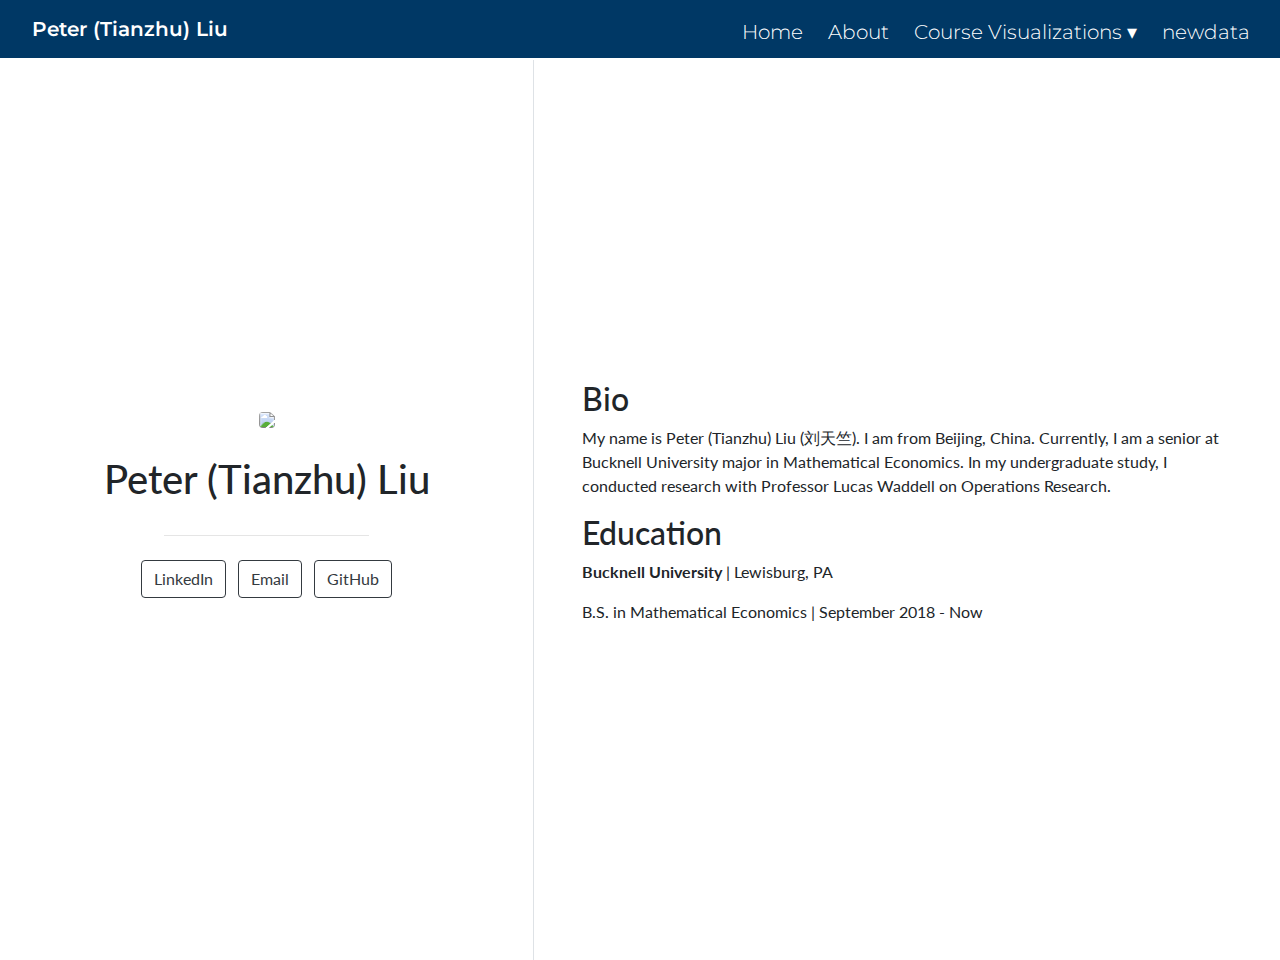
==== commit 5a93cd97: "1" ====
--- a/index.html
+++ b/index.html
@@ -1028,6 +1028,13 @@
                       </button>
                     </a>
                   </li>
+                                    <li class="list-inline-item">
+                    <a href=https://github.com/peterliu0104?tab=repositories>
+                      <button type="button" class="btn btn-outline-dark mb-2">
+                        GitHub
+                      </button>
+                    </a>
+                  </li>
                                   </ul>
               </div>
             </div>
@@ -1079,6 +1086,11 @@
                       Email
                     </button>
                   </a>
+                                    <a href=https://github.com/peterliu0104?tab=repositories>
+                    <button type="button" class="list-group-item list-group-item-action my-1 rounded">
+                      GitHub
+                    </button>
+                  </a>
                                   </div>
               </div>
             </div>
